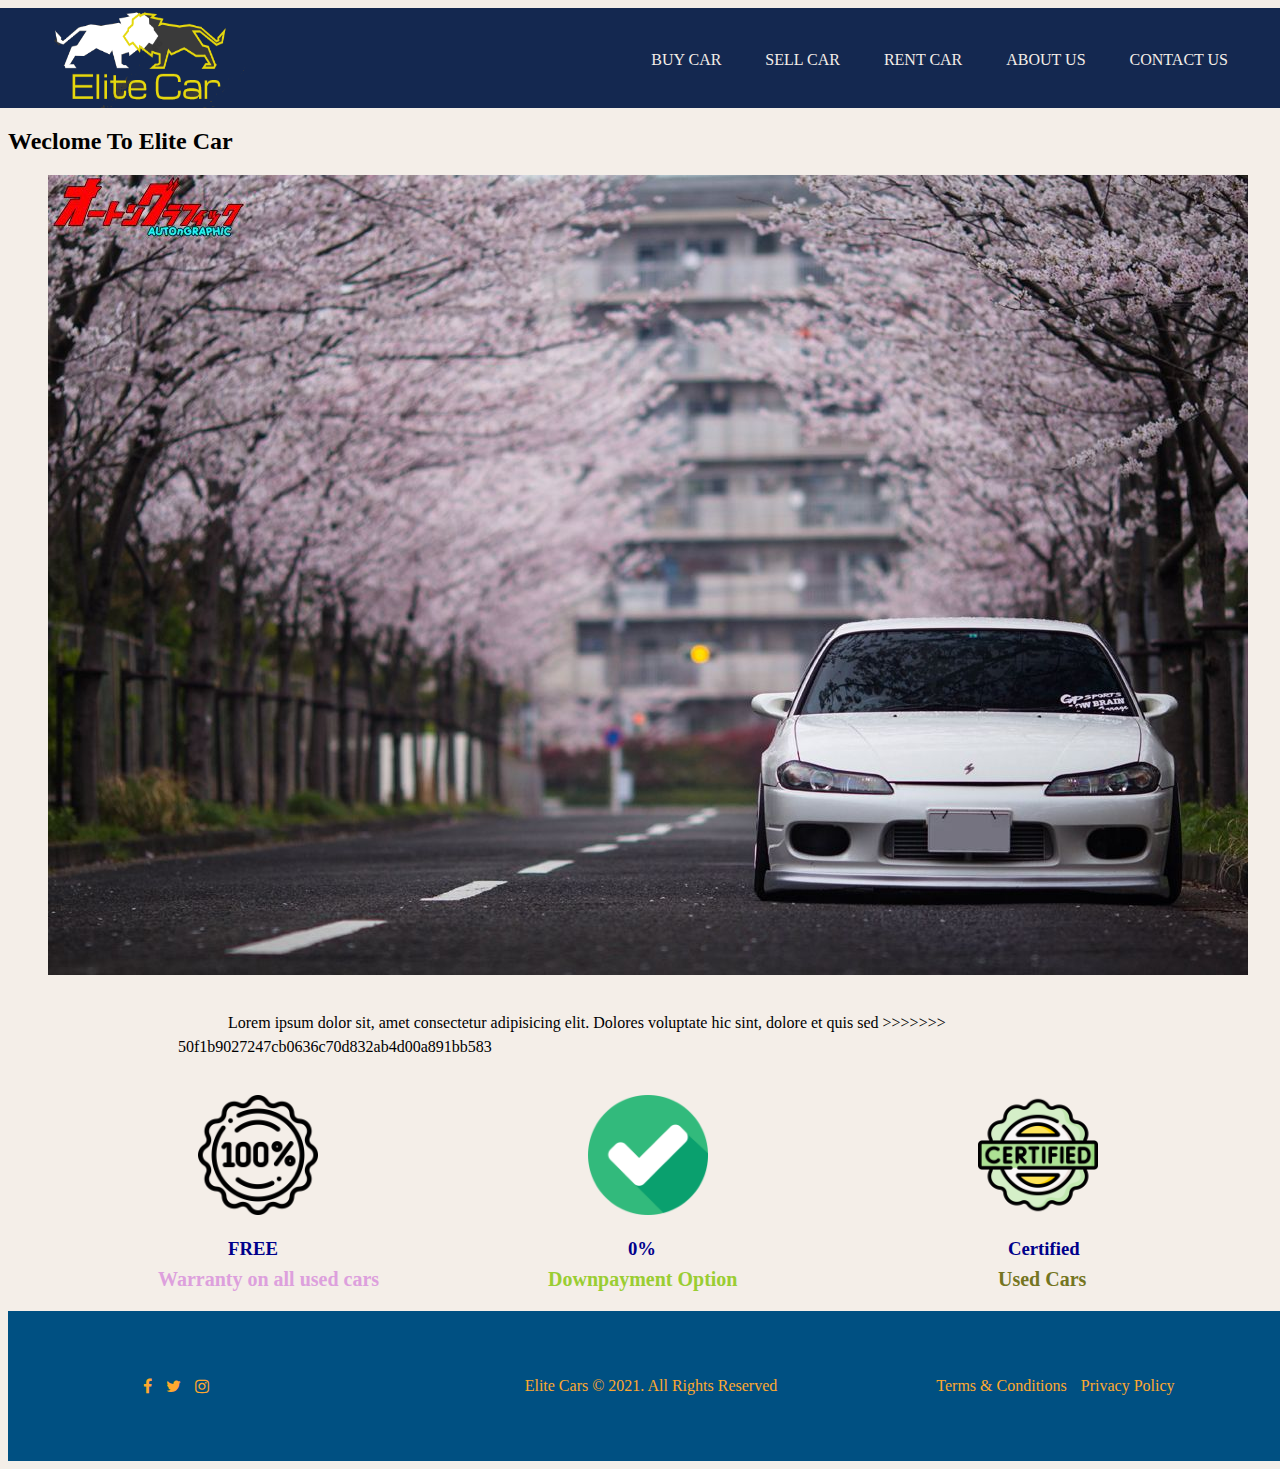
==== index.html @ 2bef0d1f "Delete rent car info page and update the function" ====
<!DOCTYPE html>
<html lang="en">
<head>
    <meta charset="UTF-8">
    <meta http-equiv="X-UA-Compatible" content="IE=edge">
    <meta name="viewport" content="width=device-width, initial-scale=1.0">
    
     <!-- add icon to title -->
    <link rel = "icon" href = "assets/img/logo2.PNG">
    <link rel="stylesheet" href="https://cdnjs.cloudflare.com/ajax/libs/font-awesome/4.7.0/css/font-awesome.min.css">
    <!-- <link rel="stylesheet" href="css/reset.css"> -->
    <link rel="stylesheet" href="assets/css/style.css">
    <title>Elite Car</title>
</head>

<body>

    <header>
    
        <div class="logo">
            <a href="index.html"> <img src="assets/img/logo2.PNG" alt=""></a>
    
        </div>
        <div class="nav-bar">
            <nav>
                <a href="buy-car.html">Buy Car</a>
                <a href="sell-car-information.html">Sell Car</a>
                <a href="rent-car.html">Rent Car</a>
                <!-- <a href="rent-car-information.html">Rent info Car</a> -->
                <a href="about-us.html">About Us</a>
                <a href="contact-us.html">contact Us</a>
            </nav>
    
    
        </div>
    </header>
    <main>
        <h2>Weclome To Elite Car</h2>
        <section class="slide-frame">
            
            <div class="slide-img">
                <div class="img-container">
                    <img  src="assets/img/car1.jpg"alt="">
                </div>
                <div class="img-container">
                    <img  src="assets/img/car3.jpg" alt="">
                </div>
                <div class="img-container">
                    <img  src="assets/img/car4.jpg" alt="">
                </div>
                <!-- <div class="img-container">
                    <img  src="img/4.jpg"  alt="">
                </div>
                <div class="img-container">
                    <img  src="img/5.jpg" alt="">
                </div> -->
            </div>

        </section>


        <section class="description">
            <p>
                Lorem ipsum dolor sit, amet consectetur adipisicing elit. Dolores voluptate hic sint, dolore et quis sed


>>>>>>> 50f1b9027247cb0636c70d832ab4d00a891bb583
            </p>
        </section>

        <section class="img-service">
            <div class="wrranty">

                <img src="assets/img/guarantee.png" alt="">
                <h3>FREE</h3>
                <p>Warranty on all used cars
                </p>
            </div>
    
            <div class="payment">
                <img src="assets/img/checked.png" alt="">
                <h3>0%</h3>
                <p>Downpayment Option
                </p>
            </div>
            <div class="certified">
    
                <img src="assets/img/certified.png" alt="">
                <h3>Certified</h3>
                <p>Used Cars
                </p>
            </div>
        </section>
    </main>


    <footer>
        <section class="social-icon">

           <!-- Add font awesome icons -->
           <a target="_blank" href="https://web.facebook.com/alkiswani" class="fa fa-facebook"></a>
           <a target="_blank" href="https://twitter.com/alkiswani_mtk" class="fa fa-twitter"></a>
           <a target="_blank" href="https://www.instagram.com/alkiswani_moe/" class="fa fa-instagram"></a>
        </section>

        <section class="copy">
            <p>
                Elite Cars &copy; 2021. All Rights Reserved
            </p>
        </section>


        <section class="terms">

            <a href="terms-condition.html">Terms & Conditions</a>
            <a href="privacy-policy.html">Privacy Policy</a>
        </section>
    </footer>
    
    <!-- <script src="js/app.js"></script> -->
</body>

</html>
---- assets/css/style.css ----
body {
    width: 100%;
    display: grid;
    grid-template-rows: 100px 1fr 150px;
    background: #f4eee8;
}
header {
    background: #142850;
    grid-row: 1 / 2;
    grid-column: 1 / 2;
    display: grid;
    grid-template-columns: 100px 1fr;
    align-items: center;
    width: 100%;
    margin: 0 auto;
    z-index: 11;
}
    header img {
      width: 300px;
      height: 100px;
}
    .logo {
      width: 100%;
      position: relative;
      left: -10px;
}
  
  header nav {
    margin-right: 40px;
    text-align: right;
}
  
  
  header nav a {
    text-transform: uppercase;
    text-decoration: none;
    color: #f4eee8;
    padding: 10px 20px;
    transition: all 550ms;
}
  
  header nav a:hover {
    background: #fff;
    color: #2f5d62;
    position: relative;
}
  
  header nav a:hover::after {
    content: '';
    width: 100%;
    height: 2px;
    left: 0;
    bottom: 0;
    position: absolute;
    background: #ffb037;
}
  
  
main{
    width: 100%;
}
.slide-frame {
    overflow: hidden;
    height: 800px;
    width: 1200px;
    /* margin-left: 360px; */
    /* margin: 20px; */
    margin: 10px auto;

}

/* slide animation */
@-webkit-keyframes slide_animation {
    0%{left: 0px;}
    10%{left: 0px;}
    20%{left: 1200px;}
    30%{left: 1200px;}
    40%{left: 2400px;}
    50%{left: 2400px;}
    60%{left: 1200px;}
    70%{left: 1200px;}
    80%{left: 0px;}
    90%{left: 0px;}
    100%{left: 0px;}
}

.slide-img {
    width: 3600px;
    height: 800px;
    margin: 0 0 0 -2400px;
    position: relative;
    -webkit-animation-name: slide_animation;
    -webkit-animation-duration: 20s;
    -webkit-animation-iteration-count: infinite;
    -webkit-animation-direction: alternate;
    -webkit-animation-play-state: running;
}

.ppHero {
  width: 100%;
}

.img-container {
    width: 1200px;
    height: 800px;
    position: relative;
    float: left;
}

.description {
    width: 100%;
    /* margin:20px 300px 20px 50px; */
}
.description p{
    text-indent: 50px;
    line-height: 1.5;
    padding: 20px 170px;
}
.img-service {
    display: grid;
    grid-template-columns: repeat(3, 1fr);
    gap: 30px;
    margin-left: 140px;
}

.img-service .wrranty img {
    width: 120px;
    padding-left: 50px;
}
.img-service .wrranty h3 {
    color: darkblue;
   padding-left: 80px;
}

.img-service .wrranty p {
    padding-left: 10px;
    margin-top: -10px;
    font-size: 20px;
    font-weight: bold;
    color: plum;
}

.img-service .payment img {
    width: 120px;
    padding-left: 50px;
}
.img-service .payment h3 {
    color: darkblue;
   padding-left: 90px;
}

.img-service .payment p {
    padding-left: 10px;
    margin-top: -10px;
    font-size: 20px;
    font-weight: bold;
    color: yellowgreen;
}

.img-service .certified img {
    width: 120px;
    padding-left: 50px;
}
.img-service .certified h3 {
    color: darkblue;
   padding-left: 80px;
}

.img-service .certified p {
    padding-left: 70px;
    margin-top: -10px;
    font-size: 20px;
    font-weight: bold;
    color: rgb(117, 117, 33);
}

footer {
    display: grid;
    grid-template-columns: repeat(3, 1fr);
    gap: 30px;
    /* margin-top: 90px; */
    padding-left: 120px;
  }
  
  footer {
    background-color: #005082;
    color: #fea82f;
    align-items: center;
    justify-content: center;
    text-transform: capitalize;
  }
  .social-icon {
    width: 100%;
    margin: 10px;
    /* padding: auto; */
  }
  .social-icon a {
    color: #fea82f;
    display: inline-block;
    text-decoration: none;
    padding: 5px;
    align-items: center;
  }
  .terms {
    width: 100%;
    margin: 10px;
  }
  .terms a {
    color: #fea82f;
    display: inline;
    text-decoration: none;
    padding: 5px;
  }
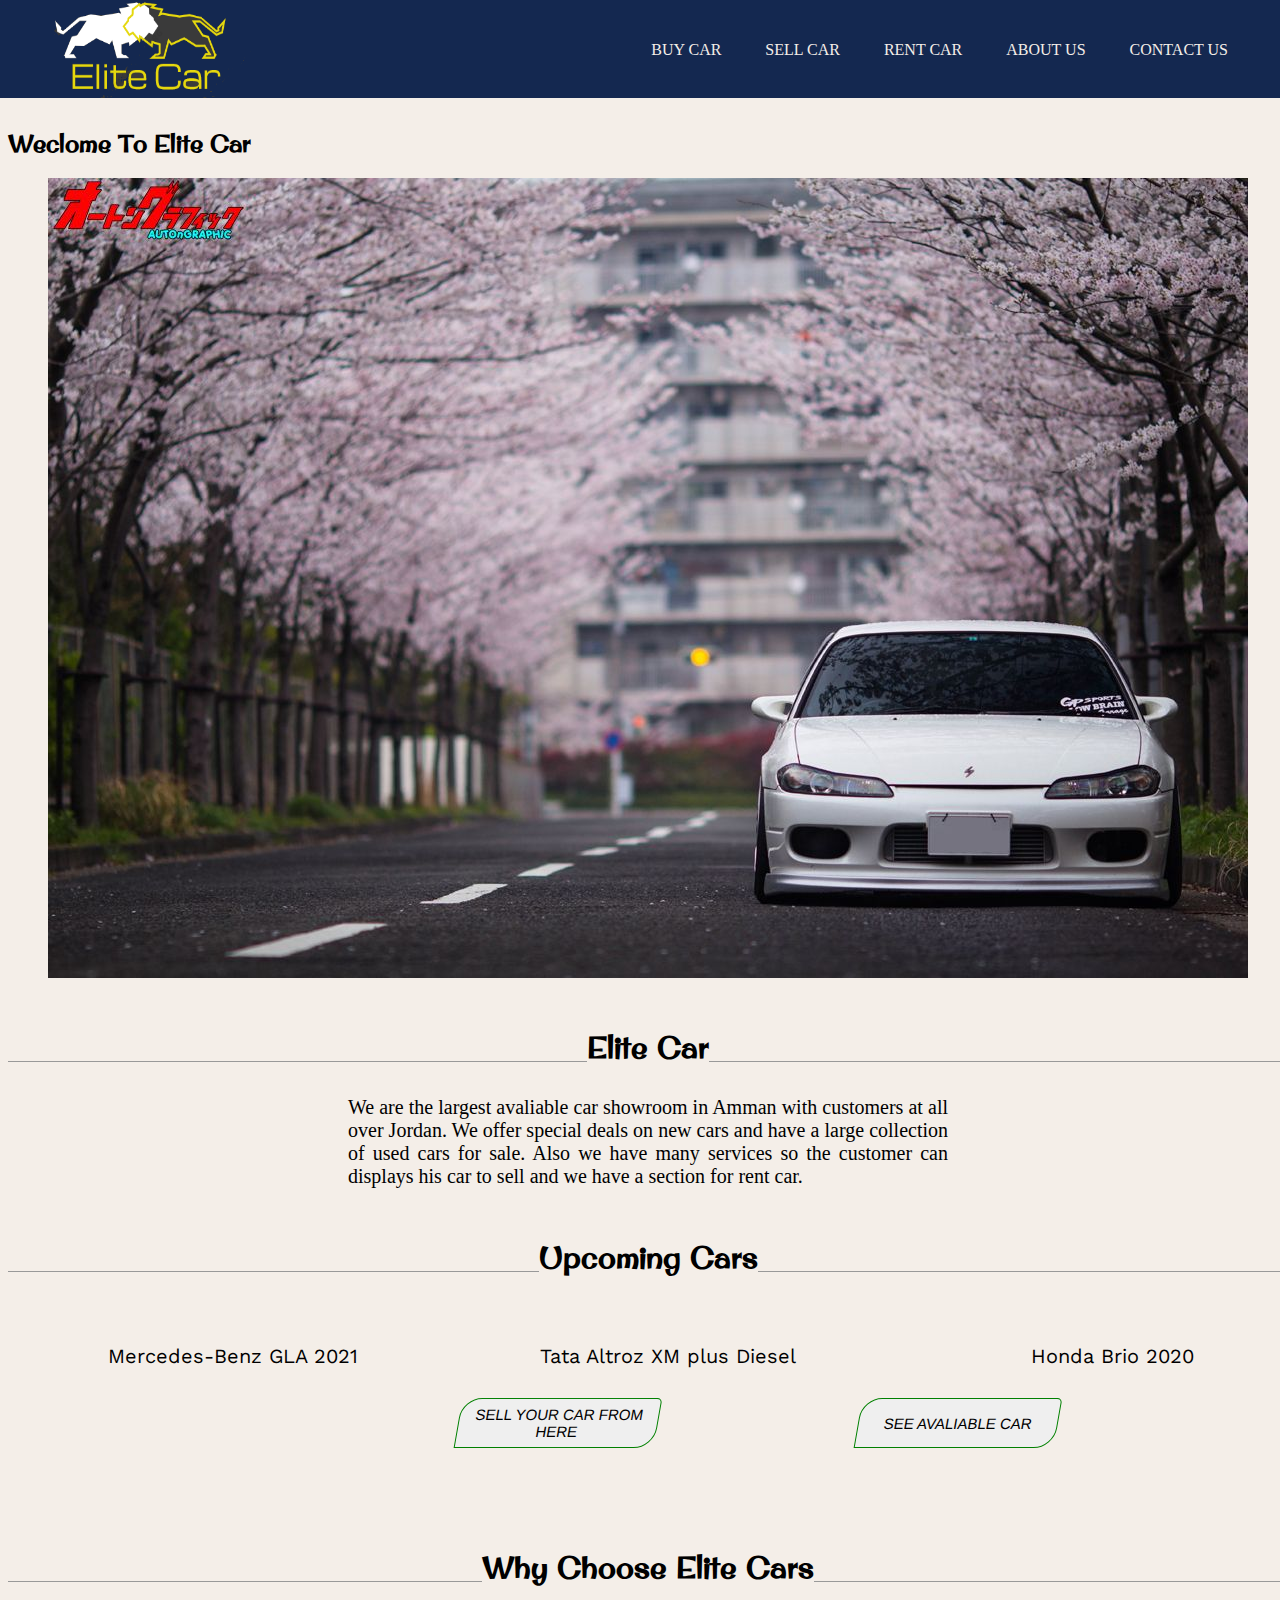
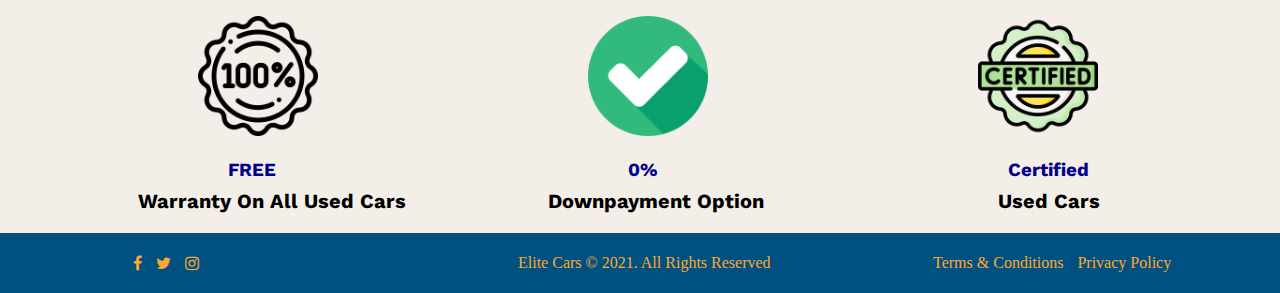
==== commit 7fc5f2a3: "style index page" ====
--- a/index.html
+++ b/index.html
@@ -35,7 +35,10 @@
         </div>
     </header>
     <main>
-        <h2>Weclome To Elite Car</h2>
+        <div class="slideshow-text">
+            <h2>Weclome To Elite Car</h2>
+        </div>
+        
         <section class="slide-frame">
             
             <div class="slide-img">
@@ -59,21 +62,82 @@
         </section>
 
 
-        <section class="description">
-            <p>
-                Lorem ipsum dolor sit, amet consectetur adipisicing elit. Dolores voluptate hic sint, dolore et quis sed
+        <div>
+            <div class="separator">
+                <div class="line"></div>
+                <h2> Elite Car </h2>
+                <div class="line"></div>
+            </div>
 
 
->>>>>>> 50f1b9027247cb0636c70d832ab4d00a891bb583
+
+            <p style="    width: 600px; margin: auto; text-align: justify ; margin-bottom: 30px; font-size: 20px ;"
+                class="centp">
+                We are the largest avaliable car showroom in Amman with customers at all over Jordan.
+                We offer special deals on new cars and have a large collection of used cars for sale.
+                Also we have many services so the customer can displays his car to sell and we have a section for rent
+                car.
+
+
+
             </p>
-        </section>
+        </div>
+
+        <div>
+            <div class="separator">
+                <div class="line"></div>
+                <h2> Upcoming Cars </h2>
+                <div class="line"></div>
+            </div>
+
+            <section class="upcoming">
+
+                <section>
+                    <img src="https://stimg.cardekho.com/images/carexteriorimages/630x420/Mercedes-Benz/GLA-2020/7269/1576154642891/front-left-side-47.jpg?tr=w-456"
+                    alt="" width="300px">
+                <p>Mercedes-Benz GLA 2021</p>
+                </section>
+                <section>
+                    <img src="https://stimg.cardekho.com/images/carexteriorimages/630x420/Tata/Altroz/7247/1578642800962/front-left-side-47.jpg?imwidth=420&impolicy=resize"
+                    alt="" width="300px">
+                <p>Tata Altroz XM plus Diesel</p>
+                </section>
+
+                <section>
+                    <img src="https://stimg.cardekho.com/images/carexteriorimages/630x420/Honda/Honda-Brio-2019/6374/1551070867394/front-left-side-47.jpg?tr=w-456"
+                    alt="" width="300px">
+                <p id='car3'>Honda Brio 2020</p>
+
+                </section>
+                
+
+
+            </section>
+
+            <section class="buttons">
+
+                <button type="button" onclick="window.location.href='sell-car-information.html'" class="buttonOne">Sell Your Car From Here</button>
+                <button type="button" onclick="window.location.href='buy-car.html'" class="buttonTwo">See Avaliable Car</button>
+
+            </section>
+
+
+
+
+        </div>
+
+        <div class="separator">
+            <div class="line"></div>
+            <h2>Why Choose Elite Cars</h2>
+            <div class="line"></div>
+        </div>
 
         <section class="img-service">
             <div class="wrranty">
 
                 <img src="assets/img/guarantee.png" alt="">
                 <h3>FREE</h3>
-                <p>Warranty on all used cars
+                <p>Warranty On All Used Cars
                 </p>
             </div>
     
--- a/assets/css/style.css
+++ b/assets/css/style.css
@@ -1,7 +1,9 @@
+@import url('https://fonts.googleapis.com/css2?family=Work+Sans&display=swap');
+@import url('https://fonts.googleapis.com/css2?family=Original+Surfer&family=Work+Sans&display=swap');
 body {
     width: 100%;
     display: grid;
-    grid-template-rows: 100px 1fr 150px;
+    grid-template-rows: 100px minmax(calc(100vh - 190px), 1fr) 50px;
     background: #f4eee8;
 }
 header {
@@ -14,6 +16,8 @@
     width: 100%;
     margin: 0 auto;
     z-index: 11;
+    position: relative;
+    top: -10px;
 }
     header img {
       width: 300px;
@@ -58,6 +62,12 @@
   
 main{
     width: 100%;
+}
+main h2{
+  font-family: 'Original Surfer', cursive;
+  
+  
+
 }
 .slide-frame {
     overflow: hidden;
@@ -130,6 +140,7 @@
 .img-service .wrranty h3 {
     color: darkblue;
    padding-left: 80px;
+   font-family: 'Work Sans', sans-serif;
 }
 
 .img-service .wrranty p {
@@ -137,7 +148,10 @@
     margin-top: -10px;
     font-size: 20px;
     font-weight: bold;
-    color: plum;
+    color: black;
+    font-family: 'Work Sans', sans-serif;
+    position: relative;
+    left: -20px;
 }
 
 .img-service .payment img {
@@ -147,6 +161,7 @@
 .img-service .payment h3 {
     color: darkblue;
    padding-left: 90px;
+   font-family: 'Work Sans', sans-serif;
 }
 
 .img-service .payment p {
@@ -154,7 +169,8 @@
     margin-top: -10px;
     font-size: 20px;
     font-weight: bold;
-    color: yellowgreen;
+    color: black;
+    font-family: 'Work Sans', sans-serif;
 }
 
 .img-service .certified img {
@@ -162,8 +178,9 @@
     padding-left: 50px;
 }
 .img-service .certified h3 {
-    color: darkblue;
+    color:darkblue;
    padding-left: 80px;
+   font-family: 'Work Sans', sans-serif;
 }
 
 .img-service .certified p {
@@ -171,14 +188,16 @@
     margin-top: -10px;
     font-size: 20px;
     font-weight: bold;
-    color: rgb(117, 117, 33);
+    color: black;
+    font-family: 'Work Sans', sans-serif;
 }
 
 footer {
     display: grid;
     grid-template-columns: repeat(3, 1fr);
     gap: 30px;
-    /* margin-top: 90px; */
+    margin-bottom: -10px;
+    margin-left: -10px;
     padding-left: 120px;
   }
   
@@ -210,4 +229,140 @@
     display: inline;
     text-decoration: none;
     padding: 5px;
-  }+  }
+  .separator {
+    display: flex;
+    align-items: center;
+    margin-top: 50px;
+}
+
+.separator .line {
+    height: 1px;
+    flex: 1;
+    background-color: #999;
+    width: 20px;
+}
+
+.separator h2 {
+    font-size: 30px;
+    margin-left: 10px;
+    margin-right: 10px;
+    font-weight: 600;
+    margin: auto;
+    margin-bottom: 30px;
+}
+
+.upcoming{
+    position: relative;
+    left: 80px;
+    margin-bottom: 10px;
+}
+
+.upcoming img{
+  -webkit-box-shadow: inset 0 0 4px rgba(0,0,0,1), inset 0 2px 1px rgba(255,255,255,.5), inset 0 -9px 2px rgba(0,0,0,.6), inset 0 -12px 2px rgba(255,255,255,.3);
+	-moz-box-shadow: inset 0 0 4px rgba(0,0,0,1), inset 0 2px 1px rgba(255,255,255,.5), inset 0 -9px 2px rgba(0,0,0,.6), inset 0 -12px 2px rgba(255,255,255,.3);
+	box-shadow: inset 0 0 4px rgba(0,0,0,1), inset 0 2px 1px rgba(255,255,255,.5), inset 0 -9px 2px rgba(0,0,0,.6), inset 0 -12px 2px rgba(255,255,255,.3);
+
+	-webkit-border-radius: 20px;
+	-moz-border-radius: 20px;
+	border-radius: 20px;
+}
+.upcoming p{
+position: relative;
+left: 20px;
+font-size: 20px;
+font-family: 'Work Sans', sans-serif;
+}
+
+#car3{
+    position: relative;
+    margin-left: 60px;
+
+
+}
+
+.upcoming {
+
+    display: grid;
+    grid-template-columns: repeat(3, 1fr);
+    gap: 15px;
+    
+
+}
+
+.buttonOne{
+    position: relative;
+    left: 450px;
+    border: 1px solid green;
+	transform: skewX(-10deg);
+	height: 50px;
+	width: 200px;
+	border-radius: 20px 5px 20px 0px;
+	position: relative;
+	display: flex;
+	align-items: center;
+	justify-content: center;
+	transition: all .3s ease;
+	font: 15px sans-serif;
+	font-weight: 300;
+	text-shadow: 0 0 20px #fff;
+	text-transform: uppercase;
+	
+}
+.buttonTwo{
+  position: relative;
+  left: 850px;
+  bottom: 50px;
+  border: 1px solid green;
+	transform: skewX(-10deg);
+	height: 50px;
+	width: 200px;
+	border-radius: 20px 5px 20px 0px;
+	position: relative;
+	display: flex;
+	align-items: center;
+	justify-content: center;
+	transition: all .3s ease;
+	font: 15px sans-serif;
+	font-weight: 300;
+	text-shadow: 0 0 20px #fff;
+	text-transform: uppercase; 
+	
+    
+ }
+
+ .buttonOne:hover{
+    background-color: #4CAF50; 
+    color: white;
+ }
+
+
+ .buttonTwo:hover{
+    background-color: #4CAF50; 
+    color: white;
+ }
+
+
+ html {
+    overflow-x: hidden;
+}
+
+/* .slideshow-text{
+  max-width: 50%;
+  position: absolute;
+  top: 50%;
+  transform: translateY(-50%);
+  background-color: rgb(0 0 0 / 85%);
+  color: #fff;
+  padding: 2rem 3rem;
+} */
+
+/* .slideshow-text h2 {
+  font-size: 4rem;
+  text-transform: uppercase;
+  letter-spacing: 3px;
+  margin-bottom: 2.5rem;
+  font-weight: 800;
+  font-family: 'Texturina', serif;
+  margin-top: 10px;
+} */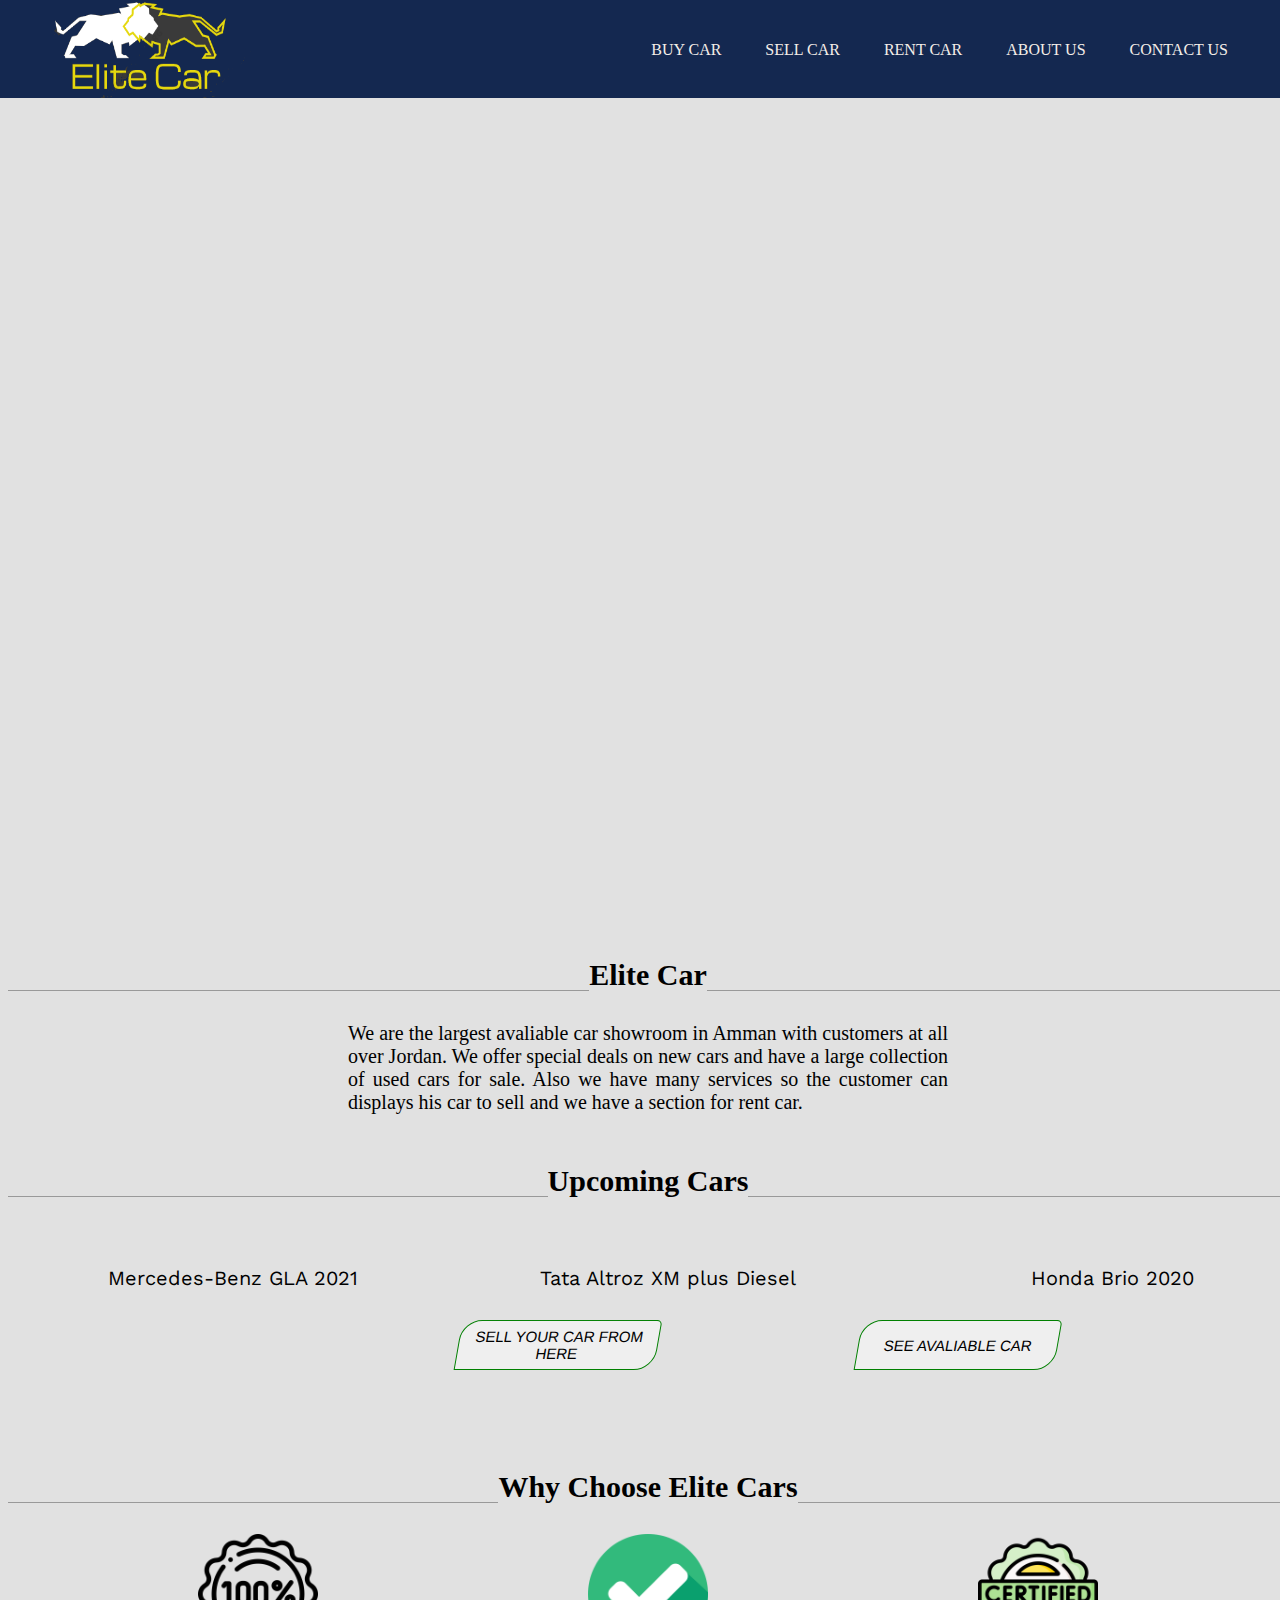
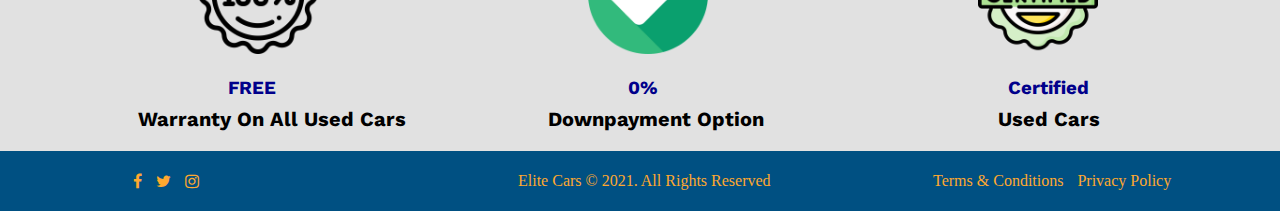
==== commit 9ddf6856: "restyle all css page" ====
--- a/index.html
+++ b/index.html
@@ -35,31 +35,36 @@
         </div>
     </header>
     <main>
-        <div class="slideshow-text">
-            <h2>Weclome To Elite Car</h2>
-        </div>
-        
-        <section class="slide-frame">
-            
-            <div class="slide-img">
-                <div class="img-container">
-                    <img  src="assets/img/car1.jpg"alt="">
+
+        <div class="slideshow">
+            <div class="slideshowItem">
+                <img src="./assets/img/9774e2c2a7b1bfcbd93f2d942d2b371c.jpg" alt="">
+                <div class="slideshow-item-text">
+                    <h3>Elite Car</h3>
+                    <p> <span class="spanhed">Welcome to one of the largest car dealershop in Jordan</span></p>
                 </div>
-                <div class="img-container">
-                    <img  src="assets/img/car3.jpg" alt="">
-                </div>
-                <div class="img-container">
-                    <img  src="assets/img/car4.jpg" alt="">
-                </div>
-                <!-- <div class="img-container">
-                    <img  src="img/4.jpg"  alt="">
-                </div>
-                <div class="img-container">
-                    <img  src="img/5.jpg" alt="">
-                </div> -->
             </div>
 
-        </section>
+
+            <div class="slideshowItem">
+                <img src="./assets/img/40050.jpg" alt="">
+                <div class="slideshow-item-text">
+                    <h3>Elite Car</h3>
+                    <p> <span class="spanhed">Welcome to one of the largest car dealershop in Jordan</span></p>
+                </div>
+            </div>
+
+
+            <div class="slideshowItem">
+                <img src="./assets/img/wallpaper.wiki-Free-Desktop-Cars-Full-HD-Backgrounds-PIC-WPD006415.jpg" alt="">
+                <div class="slideshow-item-text">
+                    <h3>Elite Car</h3>
+                    <p><span class="spanhed">Welcome to one of the largest car dealershop in Jordan</span></p>
+                </div>
+            </div>
+
+
+        </div>
 
 
         <div>
--- a/assets/css/style.css
+++ b/assets/css/style.css
@@ -4,7 +4,7 @@
     width: 100%;
     display: grid;
     grid-template-rows: 100px minmax(calc(100vh - 190px), 1fr) 50px;
-    background: #f4eee8;
+    background-color:#e1e1e1;
 }
 header {
     background: #142850;
@@ -63,24 +63,21 @@
 main{
     width: 100%;
 }
-main h2{
+/* main h2{
   font-family: 'Original Surfer', cursive;
-  
-  
 
 }
 .slide-frame {
     overflow: hidden;
     height: 800px;
     width: 1200px;
-    /* margin-left: 360px; */
-    /* margin: 20px; */
     margin: 10px auto;
 
-}
+} */
 
 /* slide animation */
-@-webkit-keyframes slide_animation {
+
+/* @-webkit-keyframes slide_animation {
     0%{left: 0px;}
     10%{left: 0px;}
     20%{left: 1200px;}
@@ -104,17 +101,105 @@
     -webkit-animation-iteration-count: infinite;
     -webkit-animation-direction: alternate;
     -webkit-animation-play-state: running;
-}
+}*/
 
 .ppHero {
   width: 100%;
-}
-
-.img-container {
+  margin: -10px;
+}
+
+/* .img-container {
     width: 1200px;
     height: 800px;
     position: relative;
     float: left;
+}  */
+
+.slideshow {
+  width: 100%;
+  height: 90vh;
+  position: relative;
+  overflow: hidden;
+  margin-left: -8px;
+  margin-top: -10px;
+  margin-right: -12px;
+}
+
+.slideshowItem {
+  width: inherit;
+  height: inherit;
+  position: absolute;
+  opacity: 0;
+  animation: cycleImages 30s infinite;
+}
+
+.slideshowItem img {
+  width: 100%;
+  height: 100%;
+  object-fit: cover;
+  animation: zoom 30s infinite;
+}
+
+.slideshowItem:nth-child(1),
+.slideshowItem:nth-child(1) img {
+  animation-delay: 0s;
+}
+
+.slideshowItem:nth-child(2),
+.slideshowItem:nth-child(2) img {
+  animation-delay: 5s;
+}
+
+.slideshowItem:nth-child(3),
+.slideshowItem:nth-child(3) img {
+  animation-delay: 10s;
+}
+
+.slideshowItem:nth-child(4),
+.slideshowItem:nth-child(4) img {
+  animation-delay: 15s;
+}
+
+.slideshow-item-text {
+  max-width: 50%;
+  position: absolute;
+  top: 50%;
+  transform: translateY(-50%);
+  background-color: rgb(0 0 0 / 85%);
+  color: #fff;
+  padding: 2rem 3rem;
+}
+
+.slideshow-item-text h3 {
+  font-size: 4rem;
+  text-transform: uppercase;
+  letter-spacing: 5px;
+  margin-bottom: 2.5rem;
+  font-weight: 800;
+  margin-top: 10px;
+  font-family:'Lucida Sans', 'Lucida Sans Regular', 'Lucida Grande', 'Lucida Sans Unicode', Geneva, Verdana, sans-serif;
+}
+
+.slideshow-item-text p {
+  font-family: 'Lucida Sans', 'Lucida Sans Regular', 'Lucida Grande', 'Lucida Sans Unicode', Geneva, Verdana, sans-serif;
+  font-size: 1rem;
+  font-weight: 400;
+  line-height: 30px;
+}
+
+@keyframes cycleImages {
+  25% {
+      opacity: 1;
+  }
+  40% {
+      opacity: .8;
+  }
+}
+
+@keyframes zoom {
+  100% {
+      transform: scale(1.2);
+  }
 }
 
 .description {
@@ -122,9 +207,14 @@
     /* margin:20px 300px 20px 50px; */
 }
 .description p{
-    text-indent: 50px;
-    line-height: 1.5;
+    line-height: 1.6;
     padding: 20px 170px;
+}
+.description h3{
+position: relative;
+left: 170px;
+bottom: -20px;
+
 }
 .img-service {
     display: grid;
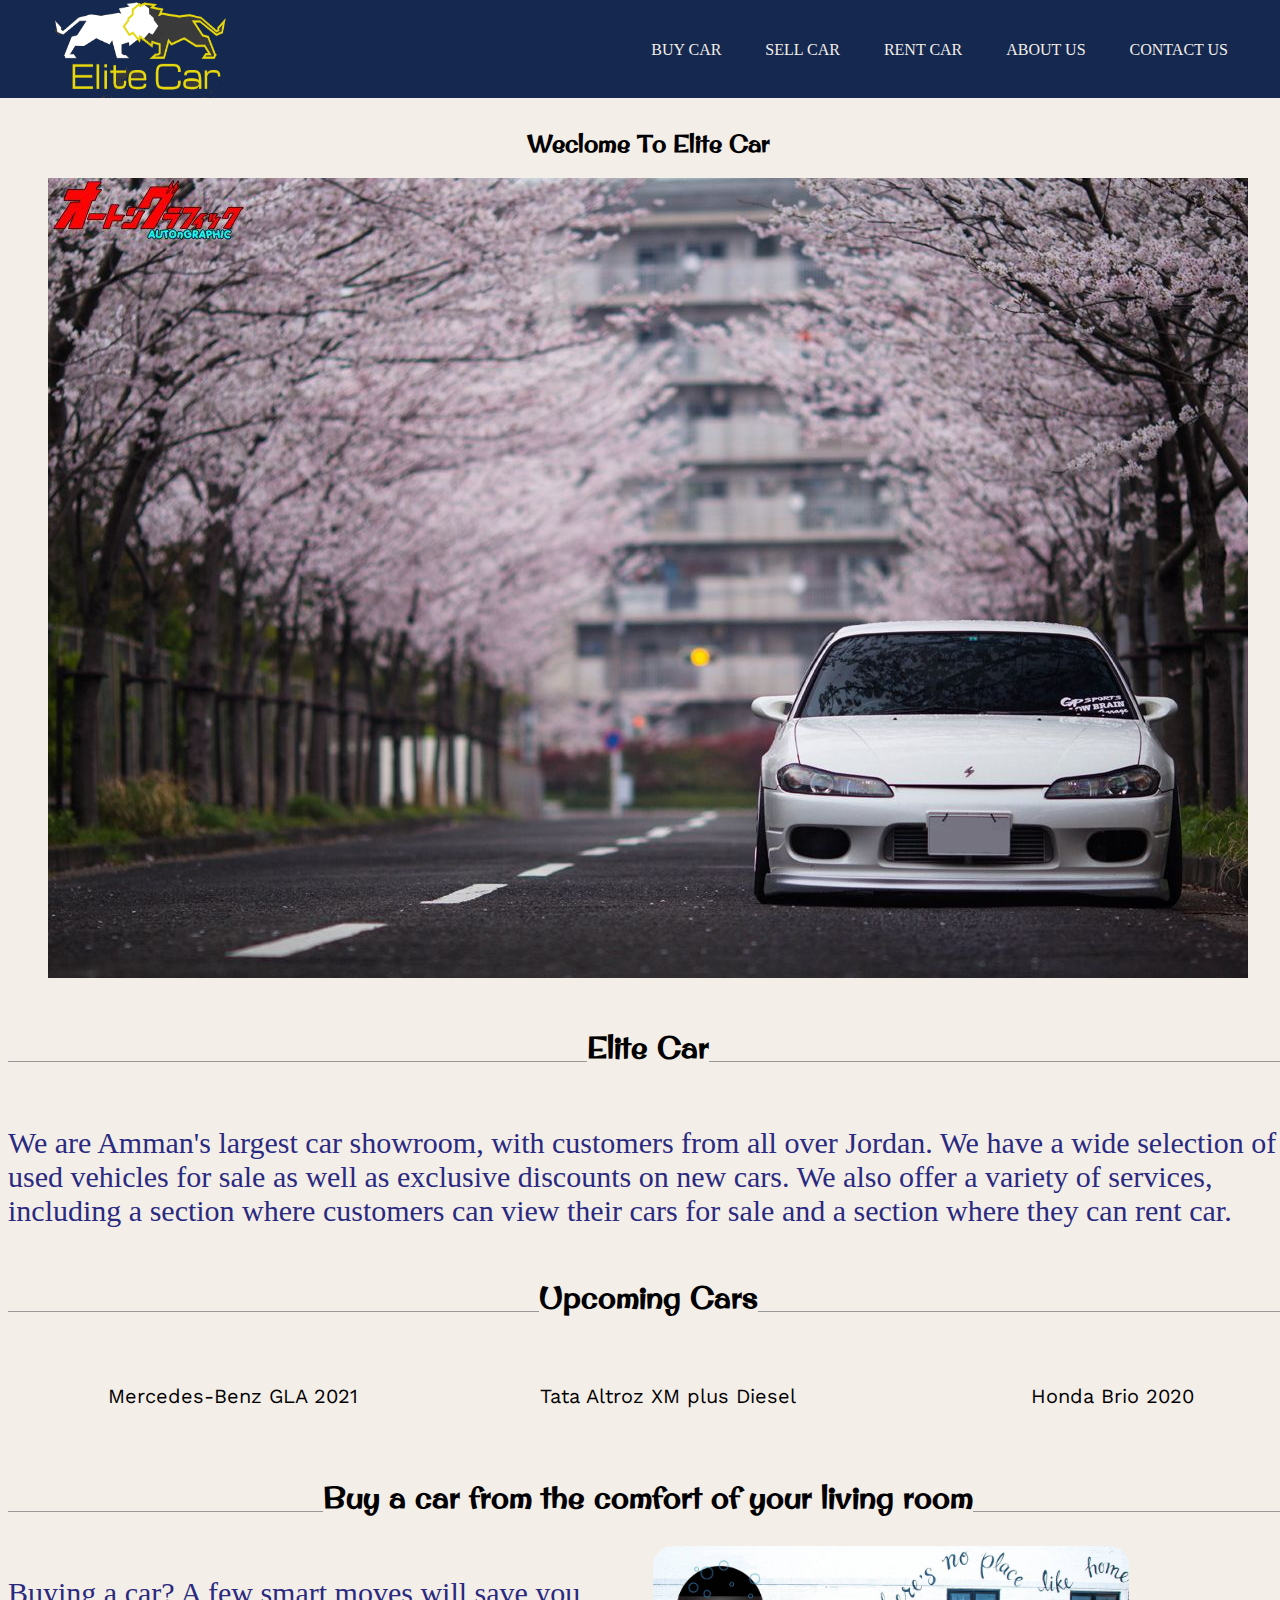
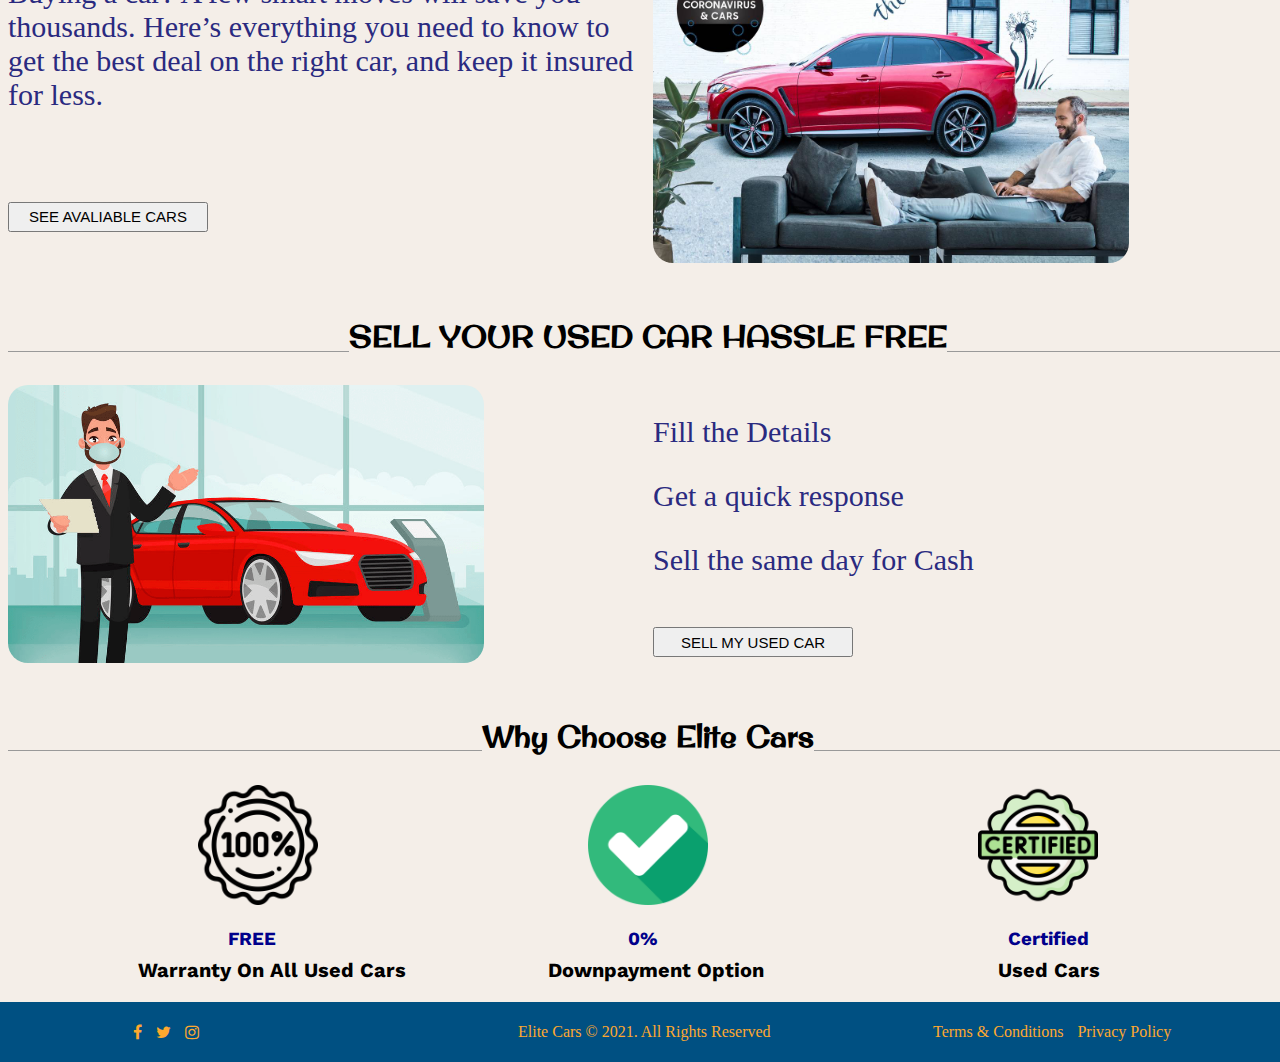
==== commit 00908a76: "finished most of the editing and css" ====
--- a/index.html
+++ b/index.html
@@ -1,12 +1,13 @@
 <!DOCTYPE html>
 <html lang="en">
+
 <head>
     <meta charset="UTF-8">
     <meta http-equiv="X-UA-Compatible" content="IE=edge">
     <meta name="viewport" content="width=device-width, initial-scale=1.0">
-    
-     <!-- add icon to title -->
-    <link rel = "icon" href = "assets/img/logo2.PNG">
+
+    <!-- add icon to title -->
+    <link rel="icon" href="assets/img/logo2.PNG">
     <link rel="stylesheet" href="https://cdnjs.cloudflare.com/ajax/libs/font-awesome/4.7.0/css/font-awesome.min.css">
     <!-- <link rel="stylesheet" href="css/reset.css"> -->
     <link rel="stylesheet" href="assets/css/style.css">
@@ -16,10 +17,10 @@
 <body>
 
     <header>
-    
+
         <div class="logo">
             <a href="index.html"> <img src="assets/img/logo2.PNG" alt=""></a>
-    
+
         </div>
         <div class="nav-bar">
             <nav>
@@ -30,41 +31,36 @@
                 <a href="about-us.html">About Us</a>
                 <a href="contact-us.html">contact Us</a>
             </nav>
-    
-    
+
+
         </div>
     </header>
     <main>
-
-        <div class="slideshow">
-            <div class="slideshowItem">
-                <img src="./assets/img/9774e2c2a7b1bfcbd93f2d942d2b371c.jpg" alt="">
-                <div class="slideshow-item-text">
-                    <h3>Elite Car</h3>
-                    <p> <span class="spanhed">Welcome to one of the largest car dealershop in Jordan</span></p>
-                </div>
-            </div>
-
-
-            <div class="slideshowItem">
-                <img src="./assets/img/40050.jpg" alt="">
-                <div class="slideshow-item-text">
-                    <h3>Elite Car</h3>
-                    <p> <span class="spanhed">Welcome to one of the largest car dealershop in Jordan</span></p>
-                </div>
-            </div>
-
-
-            <div class="slideshowItem">
-                <img src="./assets/img/wallpaper.wiki-Free-Desktop-Cars-Full-HD-Backgrounds-PIC-WPD006415.jpg" alt="">
-                <div class="slideshow-item-text">
-                    <h3>Elite Car</h3>
-                    <p><span class="spanhed">Welcome to one of the largest car dealershop in Jordan</span></p>
-                </div>
-            </div>
-
-
-        </div>
+        <div class="slideshow-text">
+            <h2>Weclome To Elite Car</h2>
+        </div>
+
+        <section class="slide-frame">
+
+            <div class="slide-img">
+                <div class="img-container">
+                    <img src="assets/img/car1.jpg" alt="">
+                </div>
+                <div class="img-container">
+                    <img src="assets/img/car3.jpg" alt="">
+                </div>
+                <div class="img-container">
+                    <img src="assets/img/car4.jpg" alt="">
+                </div>
+                <!-- <div class="img-container">
+                    <img  src="img/4.jpg"  alt="">
+                </div>
+                <div class="img-container">
+                    <img  src="img/5.jpg" alt="">
+                </div> -->
+            </div>
+
+        </section>
 
 
         <div>
@@ -76,12 +72,11 @@
 
 
 
-            <p style="    width: 600px; margin: auto; text-align: justify ; margin-bottom: 30px; font-size: 20px ;"
-                class="centp">
-                We are the largest avaliable car showroom in Amman with customers at all over Jordan.
-                We offer special deals on new cars and have a large collection of used cars for sale.
-                Also we have many services so the customer can displays his car to sell and we have a section for rent
-                car.
+            <p class="centp">
+                We are Amman's largest car showroom, with customers from all over Jordan.
+                We have a wide selection of used vehicles for sale as well as exclusive discounts on new cars.
+                We also offer a variety of services, including a section where customers can view their cars for sale
+                and a section where they can rent car.
 
 
 
@@ -99,33 +94,103 @@
 
                 <section>
                     <img src="https://stimg.cardekho.com/images/carexteriorimages/630x420/Mercedes-Benz/GLA-2020/7269/1576154642891/front-left-side-47.jpg?tr=w-456"
-                    alt="" width="300px">
-                <p>Mercedes-Benz GLA 2021</p>
+                        alt="" width="300px">
+                    <p>Mercedes-Benz GLA 2021</p>
                 </section>
                 <section>
                     <img src="https://stimg.cardekho.com/images/carexteriorimages/630x420/Tata/Altroz/7247/1578642800962/front-left-side-47.jpg?imwidth=420&impolicy=resize"
-                    alt="" width="300px">
-                <p>Tata Altroz XM plus Diesel</p>
+                        alt="" width="300px">
+                    <p>Tata Altroz XM plus Diesel</p>
                 </section>
 
                 <section>
                     <img src="https://stimg.cardekho.com/images/carexteriorimages/630x420/Honda/Honda-Brio-2019/6374/1551070867394/front-left-side-47.jpg?tr=w-456"
-                    alt="" width="300px">
-                <p id='car3'>Honda Brio 2020</p>
-
-                </section>
-                
+                        alt="" width="300px">
+                    <p id='car3'>Honda Brio 2020</p>
+
+                </section>
+
 
 
             </section>
 
-            <section class="buttons">
-
-                <button type="button" onclick="window.location.href='sell-car-information.html'" class="buttonOne">Sell Your Car From Here</button>
-                <button type="button" onclick="window.location.href='buy-car.html'" class="buttonTwo">See Avaliable Car</button>
+
+        </div>
+
+        <div>
+            <div class="separator">
+                <div class="line"></div>
+                <h2>Buy a car from the comfort of your living room</h2>
+                <div class="line"></div>
+            </div>
+
+            <section class="sellCarPromo">
+
+                <section>
+                    <p>Buying a car? A few smart moves will save you thousands. Here’s everything you need to know to
+                        get the best deal on the right car, and keep it insured for less.</p>
+
+
+                    <section>
+                        <p></p>
+                    </section>
+
+                    <section>
+                        <button type="button" onclick="window.location.href='buy-car.html'" class="button">See Avaliable
+                            Cars</button>
+                    </section>
+                </section>
+
+                <section>
+                    <section>
+                        <img src="assets/img/buy-from-couch-coronavirus.jpg" alt="">
+
+                    </section>
+
+
+                </section>
+
+
+
+
 
             </section>
 
+
+
+        </div>
+
+        <div>
+            <div class="separator">
+                <div class="line"></div>
+                <h2>SELL YOUR USED CAR HASSLE FREE</h2>
+                <div class="line"></div>
+            </div>
+
+            <section class="sellCarPromo">
+
+                <section>
+                    <img src="assets/img/sell-car-elite.png" alt="">
+                </section>
+
+                <section>
+                    <section>
+                        <p>Fill the Details</p>
+                        <p>Get a quick response</p>
+                        <p>Sell the same day for Cash</p>
+                    </section>
+
+                    <section>
+                        <button type="button" onclick="window.location.href='sell-car-information.html'"
+                            class="button">Sell My Used Car</button>
+                    </section>
+                </section>
+
+
+
+
+
+            </section>
 
 
 
@@ -145,7 +210,7 @@
                 <p>Warranty On All Used Cars
                 </p>
             </div>
-    
+
             <div class="payment">
                 <img src="assets/img/checked.png" alt="">
                 <h3>0%</h3>
@@ -153,7 +218,7 @@
                 </p>
             </div>
             <div class="certified">
-    
+
                 <img src="assets/img/certified.png" alt="">
                 <h3>Certified</h3>
                 <p>Used Cars
@@ -166,10 +231,10 @@
     <footer>
         <section class="social-icon">
 
-           <!-- Add font awesome icons -->
-           <a target="_blank" href="https://web.facebook.com/alkiswani" class="fa fa-facebook"></a>
-           <a target="_blank" href="https://twitter.com/alkiswani_mtk" class="fa fa-twitter"></a>
-           <a target="_blank" href="https://www.instagram.com/alkiswani_moe/" class="fa fa-instagram"></a>
+            <!-- Add font awesome icons -->
+            <a target="_blank" href="https://web.facebook.com/alkiswani" class="fa fa-facebook"></a>
+            <a target="_blank" href="https://twitter.com/alkiswani_mtk" class="fa fa-twitter"></a>
+            <a target="_blank" href="https://www.instagram.com/alkiswani_moe/" class="fa fa-instagram"></a>
         </section>
 
         <section class="copy">
@@ -185,7 +250,7 @@
             <a href="privacy-policy.html">Privacy Policy</a>
         </section>
     </footer>
-    
+
     <!-- <script src="js/app.js"></script> -->
 </body>
 
--- a/assets/css/style.css
+++ b/assets/css/style.css
@@ -4,7 +4,7 @@
     width: 100%;
     display: grid;
     grid-template-rows: 100px minmax(calc(100vh - 190px), 1fr) 50px;
-    background-color:#e1e1e1;
+    background: #f4eee8;
 }
 header {
     background: #142850;
@@ -63,21 +63,25 @@
 main{
     width: 100%;
 }
-/* main h2{
+main h2{
   font-family: 'Original Surfer', cursive;
+  text-align: center;
+  
+  
 
 }
 .slide-frame {
     overflow: hidden;
     height: 800px;
     width: 1200px;
+    /* margin-left: 360px; */
+    /* margin: 20px; */
     margin: 10px auto;
 
-} */
+}
 
 /* slide animation */
-
-/* @-webkit-keyframes slide_animation {
+@-webkit-keyframes slide_animation {
     0%{left: 0px;}
     10%{left: 0px;}
     20%{left: 1200px;}
@@ -101,105 +105,17 @@
     -webkit-animation-iteration-count: infinite;
     -webkit-animation-direction: alternate;
     -webkit-animation-play-state: running;
-}*/
+}
 
 .ppHero {
   width: 100%;
-  margin: -10px;
-}
-
-/* .img-container {
+}
+
+.img-container {
     width: 1200px;
     height: 800px;
     position: relative;
     float: left;
-}  */
-
-.slideshow {
-  width: 100%;
-  height: 90vh;
-  position: relative;
-  overflow: hidden;
-  margin-left: -8px;
-  margin-top: -10px;
-  margin-right: -12px;
-}
-
-.slideshowItem {
-  width: inherit;
-  height: inherit;
-  position: absolute;
-  opacity: 0;
-  animation: cycleImages 30s infinite;
-}
-
-.slideshowItem img {
-  width: 100%;
-  height: 100%;
-  object-fit: cover;
-  animation: zoom 30s infinite;
-}
-
-.slideshowItem:nth-child(1),
-.slideshowItem:nth-child(1) img {
-  animation-delay: 0s;
-}
-
-.slideshowItem:nth-child(2),
-.slideshowItem:nth-child(2) img {
-  animation-delay: 5s;
-}
-
-.slideshowItem:nth-child(3),
-.slideshowItem:nth-child(3) img {
-  animation-delay: 10s;
-}
-
-.slideshowItem:nth-child(4),
-.slideshowItem:nth-child(4) img {
-  animation-delay: 15s;
-}
-
-.slideshow-item-text {
-  max-width: 50%;
-  position: absolute;
-  top: 50%;
-  transform: translateY(-50%);
-  background-color: rgb(0 0 0 / 85%);
-  color: #fff;
-  padding: 2rem 3rem;
-}
-
-.slideshow-item-text h3 {
-  font-size: 4rem;
-  text-transform: uppercase;
-  letter-spacing: 5px;
-  margin-bottom: 2.5rem;
-  font-weight: 800;
-  margin-top: 10px;
-  font-family:'Lucida Sans', 'Lucida Sans Regular', 'Lucida Grande', 'Lucida Sans Unicode', Geneva, Verdana, sans-serif;
-}
-
-.slideshow-item-text p {
-  font-family: 'Lucida Sans', 'Lucida Sans Regular', 'Lucida Grande', 'Lucida Sans Unicode', Geneva, Verdana, sans-serif;
-  font-size: 1rem;
-  font-weight: 400;
-  line-height: 30px;
-}
-
-@keyframes cycleImages {
-  25% {
-      opacity: 1;
-  }
-  40% {
-      opacity: .8;
-  }
-}
-
-@keyframes zoom {
-  100% {
-      transform: scale(1.2);
-  }
 }
 
 .description {
@@ -207,14 +123,40 @@
     /* margin:20px 300px 20px 50px; */
 }
 .description p{
-    line-height: 1.6;
+    text-indent: 50px;
+    line-height: 1.5;
     padding: 20px 170px;
 }
-.description h3{
-position: relative;
-left: 170px;
-bottom: -20px;
-
+
+.sellCarPromo {
+  display: grid;
+  grid-template-columns: repeat(2, 1fr);
+  gap: 10px;
+  
+}
+
+.sellCarPromo p {
+  text-decoration: none;
+  font-size: 30px;
+  color: rgb(42, 42, 128);
+}
+
+.centp {
+  text-decoration: none;
+  font-size: 30px;
+  color: rgb(42, 42, 128);
+}
+
+.sellCarPromo img {
+  width: 75%;
+  -webkit-border-radius: 20px;
+	-moz-border-radius: 20px;
+	border-radius: 20px;
+}
+.sellCarPromo :nth-child(2) {
+  display: grid;
+  grid-template-rows: repeat(2 1fr);
+  gap: 10px;
 }
 .img-service {
     display: grid;
@@ -380,58 +322,27 @@
 
 }
 
-.buttonOne{
-    position: relative;
-    left: 450px;
-    border: 1px solid green;
-	transform: skewX(-10deg);
-	height: 50px;
+.button{
+
+    /* border: 1px solid rgb(101, 101, 238); */
+	/* transform: skewX(-10deg); */
+	height: 30px;
 	width: 200px;
-	border-radius: 20px 5px 20px 0px;
-	position: relative;
+	/* border-radius: 20px 5px 20px 0px; */
 	display: flex;
 	align-items: center;
 	justify-content: center;
-	transition: all .3s ease;
 	font: 15px sans-serif;
 	font-weight: 300;
 	text-shadow: 0 0 20px #fff;
 	text-transform: uppercase;
 	
 }
-.buttonTwo{
-  position: relative;
-  left: 850px;
-  bottom: 50px;
-  border: 1px solid green;
-	transform: skewX(-10deg);
-	height: 50px;
-	width: 200px;
-	border-radius: 20px 5px 20px 0px;
-	position: relative;
-	display: flex;
-	align-items: center;
-	justify-content: center;
-	transition: all .3s ease;
-	font: 15px sans-serif;
-	font-weight: 300;
-	text-shadow: 0 0 20px #fff;
-	text-transform: uppercase; 
-	
-    
+
+ .button:hover{
+    background-color: #292e77; 
+    color: rgb(204, 193, 193);
  }
-
- .buttonOne:hover{
-    background-color: #4CAF50; 
-    color: white;
- }
-
-
- .buttonTwo:hover{
-    background-color: #4CAF50; 
-    color: white;
- }
-
 
  html {
     overflow-x: hidden;
@@ -455,4 +366,6 @@
   font-weight: 800;
   font-family: 'Texturina', serif;
   margin-top: 10px;
-} */+} */
+
+
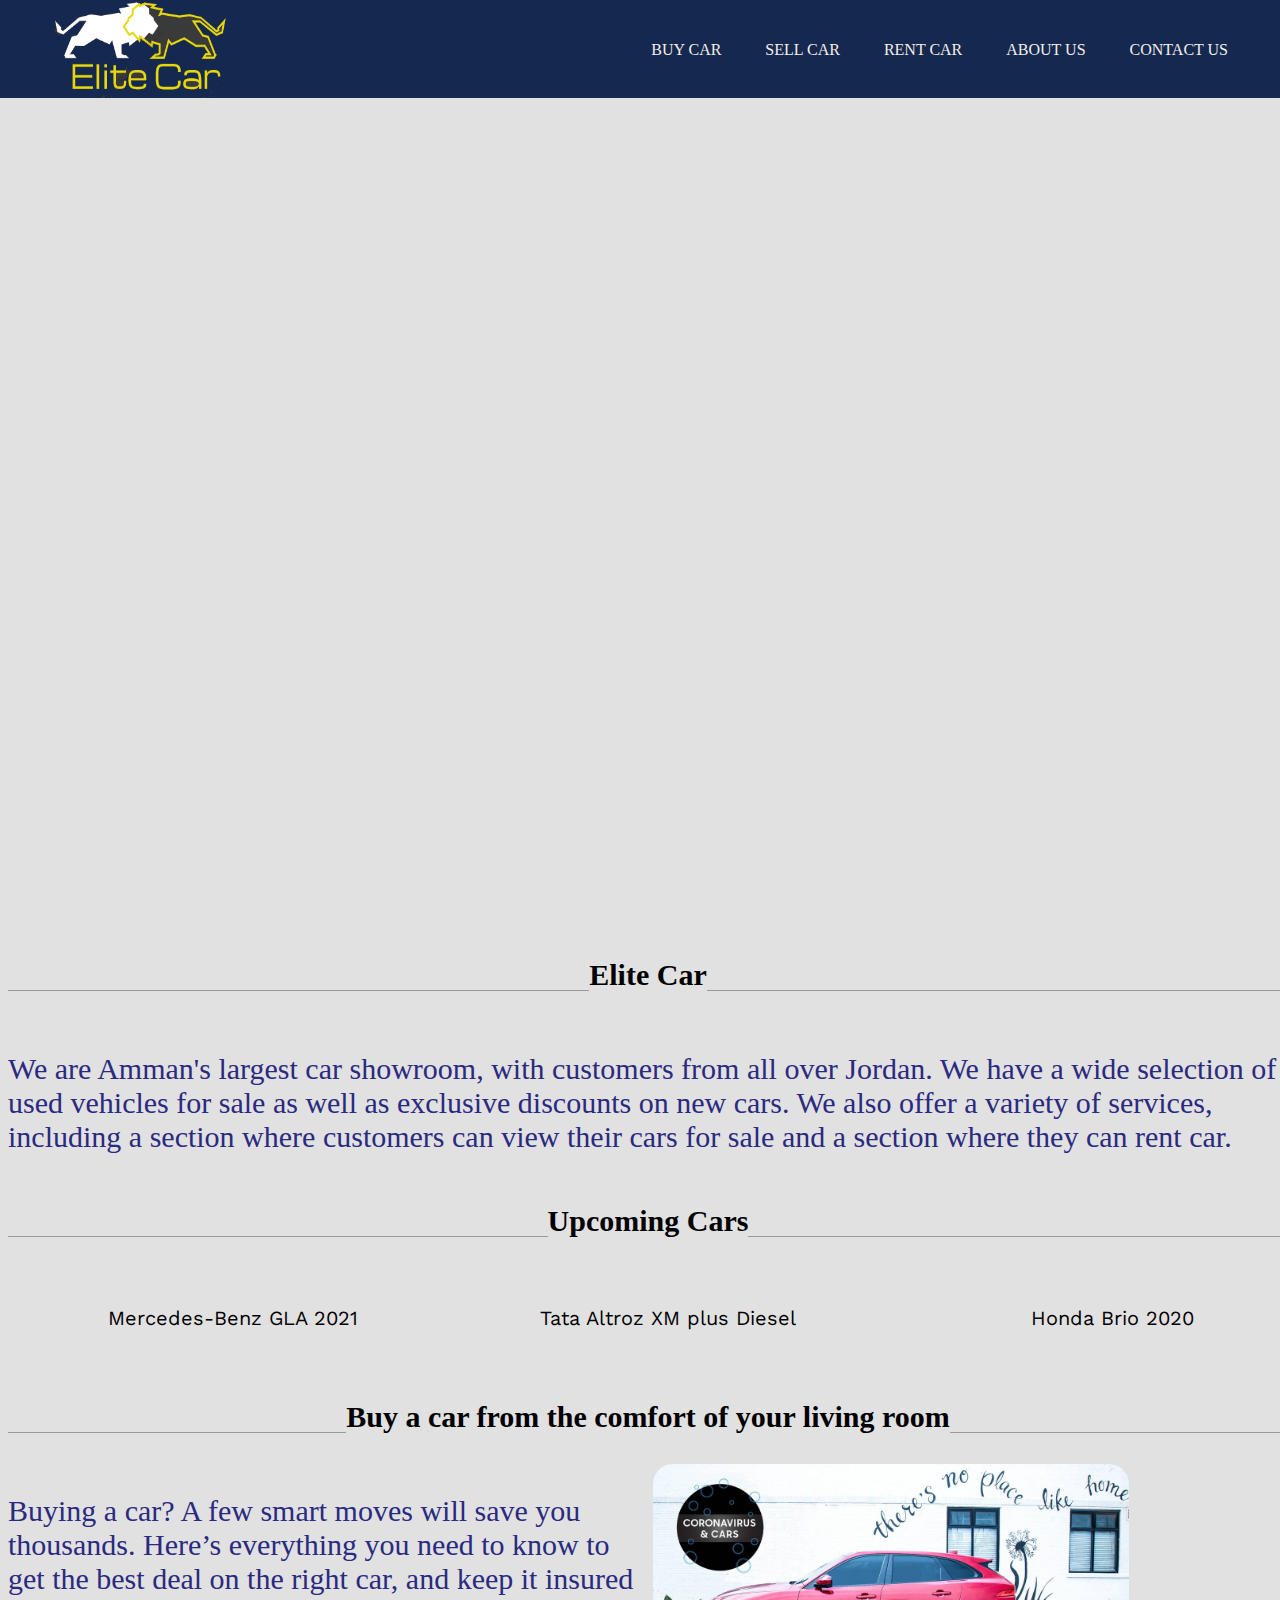
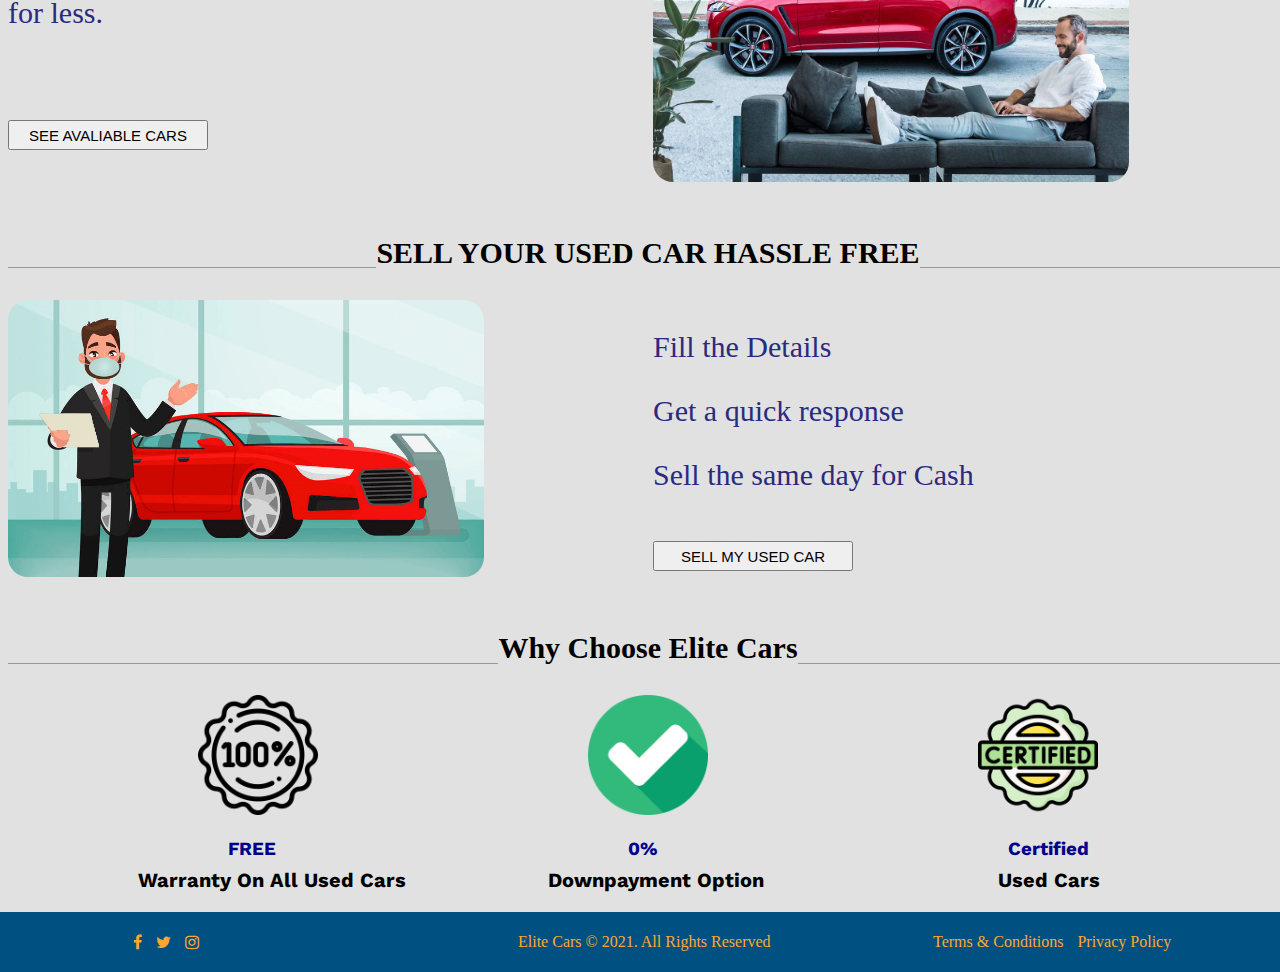
==== commit 01312a51: "Merge branch 'DEV' into moe-bsher" ====
--- a/index.html
+++ b/index.html
@@ -36,31 +36,36 @@
         </div>
     </header>
     <main>
-        <div class="slideshow-text">
-            <h2>Weclome To Elite Car</h2>
-        </div>
-
-        <section class="slide-frame">
-
-            <div class="slide-img">
-                <div class="img-container">
-                    <img src="assets/img/car1.jpg" alt="">
+
+        <div class="slideshow">
+            <div class="slideshowItem">
+                <img src="./assets/img/9774e2c2a7b1bfcbd93f2d942d2b371c.jpg" alt="">
+                <div class="slideshow-item-text">
+                    <h3>Elite Car</h3>
+                    <p> <span class="spanhed">Welcome to one of the largest car dealershop in Jordan</span></p>
                 </div>
-                <div class="img-container">
-                    <img src="assets/img/car3.jpg" alt="">
+            </div>
+
+
+            <div class="slideshowItem">
+                <img src="./assets/img/40050.jpg" alt="">
+                <div class="slideshow-item-text">
+                    <h3>Elite Car</h3>
+                    <p> <span class="spanhed">Welcome to one of the largest car dealershop in Jordan</span></p>
+    </div>
+            </div>
+
+
+            <div class="slideshowItem">
+                <img src="./assets/img/wallpaper.wiki-Free-Desktop-Cars-Full-HD-Backgrounds-PIC-WPD006415.jpg" alt="">
+                <div class="slideshow-item-text">
+                    <h3>Elite Car</h3>
+                    <p><span class="spanhed">Welcome to one of the largest car dealershop in Jordan</span></p>
                 </div>
-                <div class="img-container">
-                    <img src="assets/img/car4.jpg" alt="">
-                </div>
-                <!-- <div class="img-container">
-                    <img  src="img/4.jpg"  alt="">
-                </div>
-                <div class="img-container">
-                    <img  src="img/5.jpg" alt="">
-                </div> -->
-            </div>
-
-        </section>
+            </div>
+
+
+        </div>
 
 
         <div>
--- a/assets/css/style.css
+++ b/assets/css/style.css
@@ -4,7 +4,7 @@
     width: 100%;
     display: grid;
     grid-template-rows: 100px minmax(calc(100vh - 190px), 1fr) 50px;
-    background: #f4eee8;
+    background-color:#e1e1e1;
 }
 header {
     background: #142850;
@@ -63,25 +63,21 @@
 main{
     width: 100%;
 }
-main h2{
+/* main h2{
   font-family: 'Original Surfer', cursive;
   text-align: center;
-  
-  
-
 }
 .slide-frame {
     overflow: hidden;
     height: 800px;
     width: 1200px;
-    /* margin-left: 360px; */
-    /* margin: 20px; */
     margin: 10px auto;
 
-}
+} */
 
 /* slide animation */
-@-webkit-keyframes slide_animation {
+
+/* @-webkit-keyframes slide_animation {
     0%{left: 0px;}
     10%{left: 0px;}
     20%{left: 1200px;}
@@ -105,17 +101,105 @@
     -webkit-animation-iteration-count: infinite;
     -webkit-animation-direction: alternate;
     -webkit-animation-play-state: running;
-}
+}*/
 
 .ppHero {
   width: 100%;
-}
-
-.img-container {
+  margin: -10px;
+}
+
+/* .img-container {
     width: 1200px;
     height: 800px;
     position: relative;
     float: left;
+}  */
+
+.slideshow {
+  width: 100%;
+  height: 90vh;
+  position: relative;
+  overflow: hidden;
+  margin-left: -8px;
+  margin-top: -10px;
+  margin-right: -12px;
+}
+
+.slideshowItem {
+  width: inherit;
+  height: inherit;
+  position: absolute;
+  opacity: 0;
+  animation: cycleImages 30s infinite;
+}
+
+.slideshowItem img {
+  width: 100%;
+  height: 100%;
+  object-fit: cover;
+  animation: zoom 30s infinite;
+}
+
+.slideshowItem:nth-child(1),
+.slideshowItem:nth-child(1) img {
+  animation-delay: 0s;
+}
+
+.slideshowItem:nth-child(2),
+.slideshowItem:nth-child(2) img {
+  animation-delay: 5s;
+}
+
+.slideshowItem:nth-child(3),
+.slideshowItem:nth-child(3) img {
+  animation-delay: 10s;
+}
+
+.slideshowItem:nth-child(4),
+.slideshowItem:nth-child(4) img {
+  animation-delay: 15s;
+}
+
+.slideshow-item-text {
+  max-width: 50%;
+  position: absolute;
+  top: 50%;
+  transform: translateY(-50%);
+  background-color: rgb(0 0 0 / 85%);
+  color: #fff;
+  padding: 2rem 3rem;
+}
+
+.slideshow-item-text h3 {
+  font-size: 4rem;
+  text-transform: uppercase;
+  letter-spacing: 5px;
+  margin-bottom: 2.5rem;
+  font-weight: 800;
+  margin-top: 10px;
+  font-family:'Lucida Sans', 'Lucida Sans Regular', 'Lucida Grande', 'Lucida Sans Unicode', Geneva, Verdana, sans-serif;
+}
+
+.slideshow-item-text p {
+  font-family: 'Lucida Sans', 'Lucida Sans Regular', 'Lucida Grande', 'Lucida Sans Unicode', Geneva, Verdana, sans-serif;
+  font-size: 1rem;
+  font-weight: 400;
+  line-height: 30px;
+}
+
+@keyframes cycleImages {
+  25% {
+      opacity: 1;
+  }
+  40% {
+      opacity: .8;
+  }
+}
+
+@keyframes zoom {
+  100% {
+      transform: scale(1.2);
+  }
 }
 
 .description {
@@ -123,10 +207,10 @@
     /* margin:20px 300px 20px 50px; */
 }
 .description p{
-    text-indent: 50px;
-    line-height: 1.5;
+    line-height: 1.6;
     padding: 20px 170px;
 }
+
 
 .sellCarPromo {
   display: grid;
@@ -157,6 +241,7 @@
   display: grid;
   grid-template-rows: repeat(2 1fr);
   gap: 10px;
+
 }
 .img-service {
     display: grid;
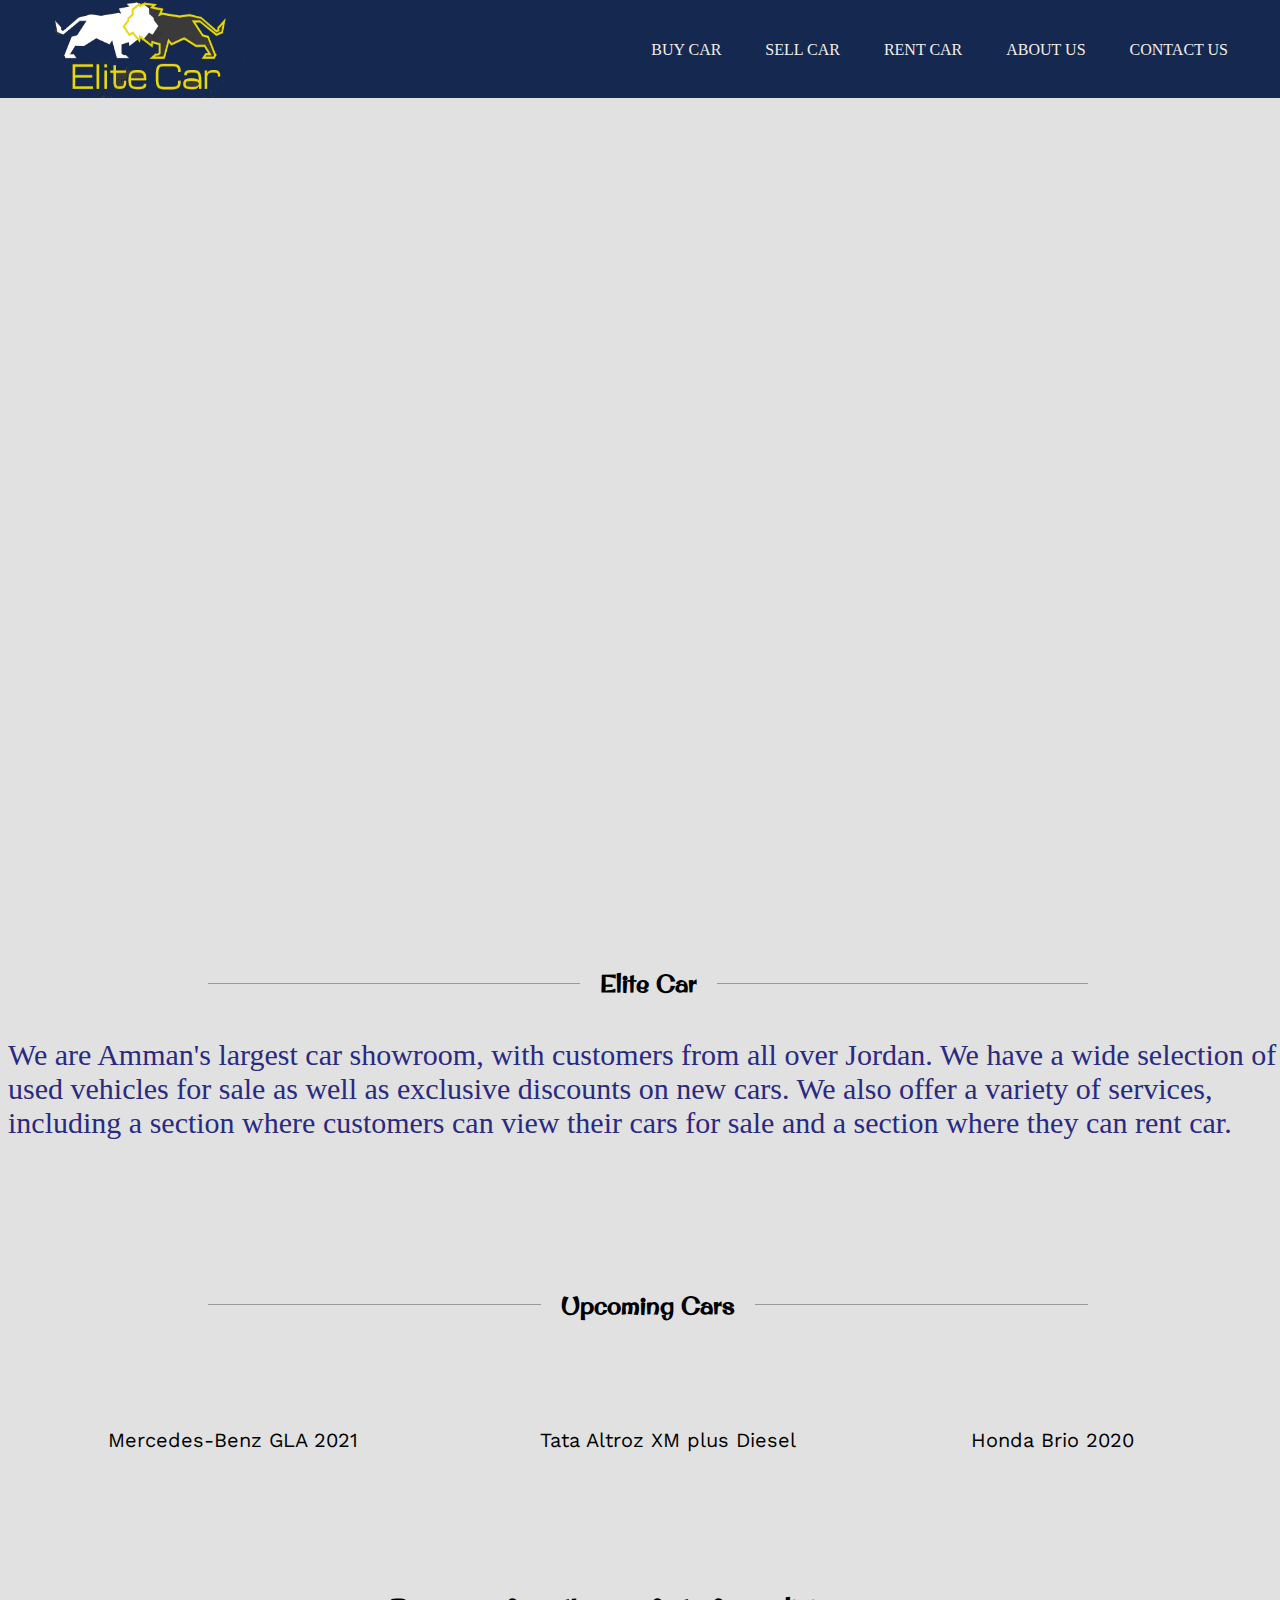
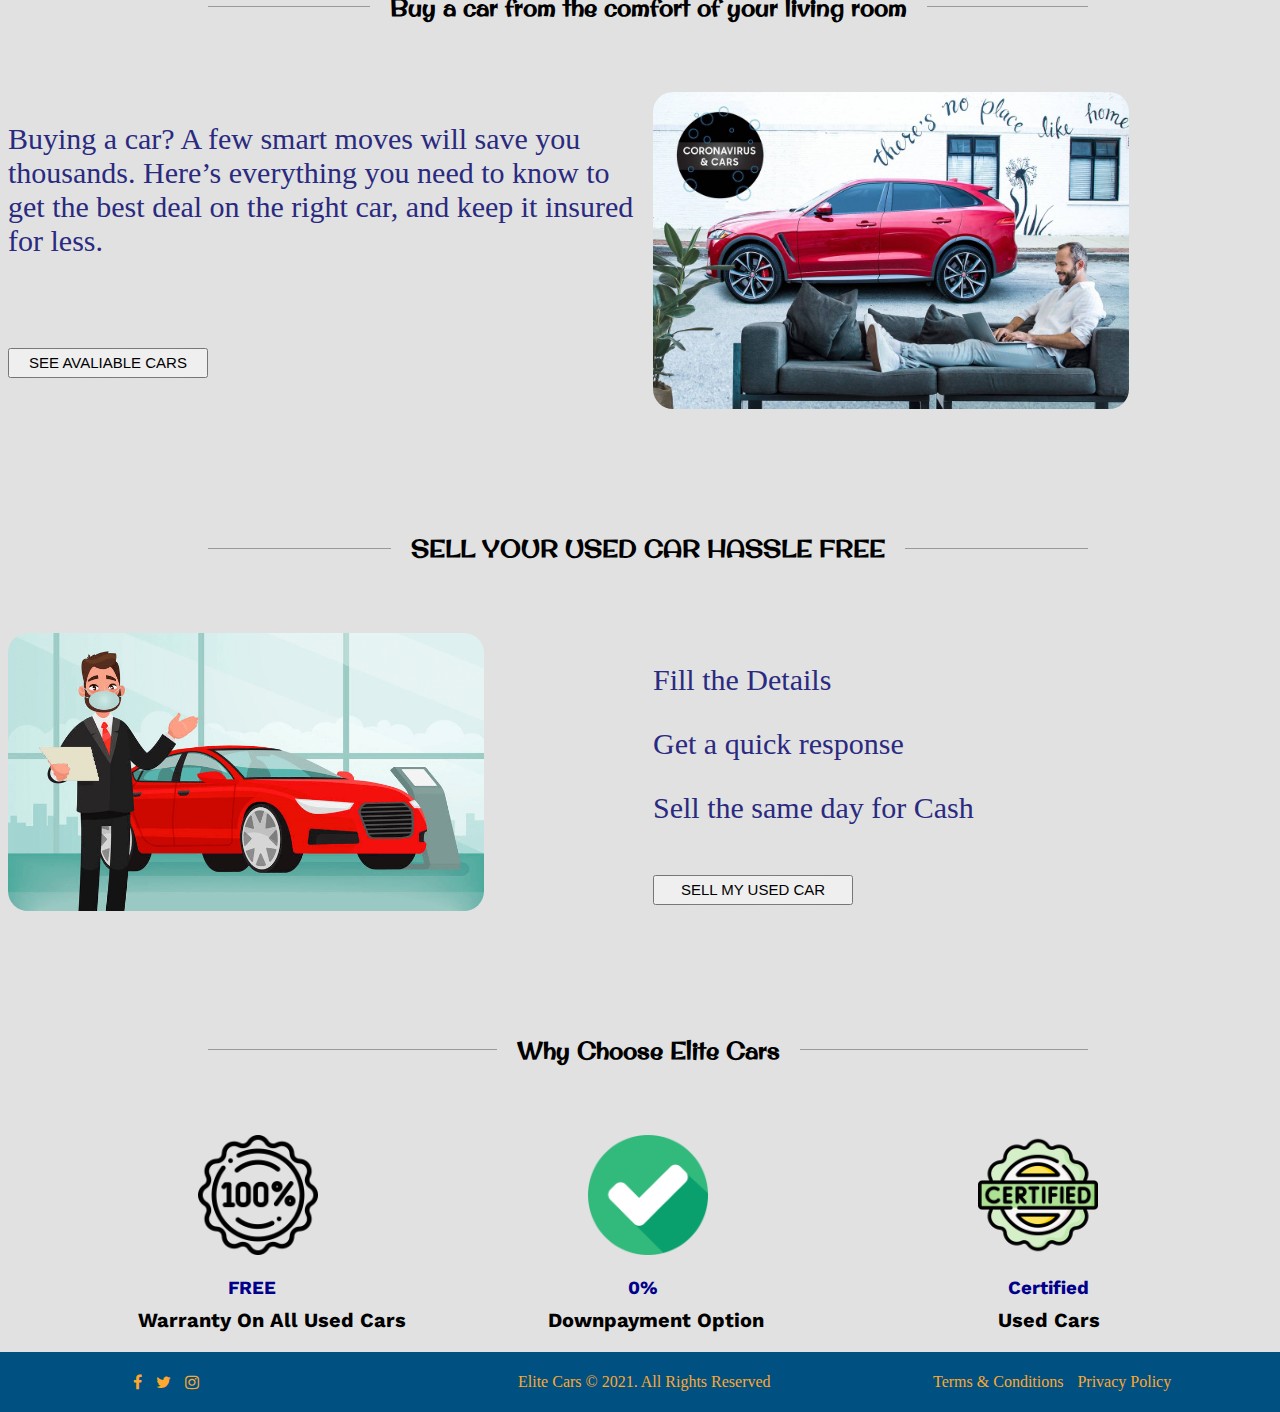
==== commit 195edd38: "updated the style" ====
--- a/index.html
+++ b/index.html
@@ -7,10 +7,10 @@
     <meta name="viewport" content="width=device-width, initial-scale=1.0">
 
     <!-- add icon to title -->
-    <link rel="icon" href="assets/img/logo2.PNG">
+    <link rel="icon" href="./assets/img/logo2.PNG">
     <link rel="stylesheet" href="https://cdnjs.cloudflare.com/ajax/libs/font-awesome/4.7.0/css/font-awesome.min.css">
     <!-- <link rel="stylesheet" href="css/reset.css"> -->
-    <link rel="stylesheet" href="assets/css/style.css">
+    <link rel="stylesheet" href="./assets/css/style.css">
     <title>Elite Car</title>
 </head>
 
@@ -19,7 +19,7 @@
     <header>
 
         <div class="logo">
-            <a href="index.html"> <img src="assets/img/logo2.PNG" alt=""></a>
+            <a href="index.html"> <img src="./assets/img/logo2.PNG" alt=""></a>
 
         </div>
         <div class="nav-bar">
@@ -52,7 +52,7 @@
                 <div class="slideshow-item-text">
                     <h3>Elite Car</h3>
                     <p> <span class="spanhed">Welcome to one of the largest car dealershop in Jordan</span></p>
-    </div>
+                </div>
             </div>
 
 
@@ -68,31 +68,29 @@
         </div>
 
 
+        <div class="weAre">
+            <div class="separator">
+                <div class="line1"></div>
+                <h2> Elite Car </h2>
+                <div class="line2"></div>
+            </div>
+
+            <div class="weAreP">
+                <p>
+                    We are Amman's largest car showroom, with customers from all over Jordan.
+                    We have a wide selection of used vehicles for sale as well as exclusive discounts on new cars.
+                    We also offer a variety of services, including a section where customers can view their cars for
+                    sale
+                    and a section where they can rent car.
+                </p>
+            </div>
+        </div>
+
         <div>
             <div class="separator">
-                <div class="line"></div>
-                <h2> Elite Car </h2>
-                <div class="line"></div>
-            </div>
-
-
-
-            <p class="centp">
-                We are Amman's largest car showroom, with customers from all over Jordan.
-                We have a wide selection of used vehicles for sale as well as exclusive discounts on new cars.
-                We also offer a variety of services, including a section where customers can view their cars for sale
-                and a section where they can rent car.
-
-
-
-            </p>
-        </div>
-
-        <div>
-            <div class="separator">
-                <div class="line"></div>
+                <div class="line1"></div>
                 <h2> Upcoming Cars </h2>
-                <div class="line"></div>
+                <div class="line2"></div>
             </div>
 
             <section class="upcoming">
@@ -124,9 +122,9 @@
 
         <div>
             <div class="separator">
-                <div class="line"></div>
+                <div class="line1"></div>
                 <h2>Buy a car from the comfort of your living room</h2>
-                <div class="line"></div>
+                <div class="line2"></div>
             </div>
 
             <section class="sellCarPromo">
@@ -148,7 +146,7 @@
 
                 <section>
                     <section>
-                        <img src="assets/img/buy-from-couch-coronavirus.jpg" alt="">
+                        <img src="./assets/img/buy-from-couch-coronavirus.jpg" alt="">
 
                     </section>
 
@@ -167,15 +165,15 @@
 
         <div>
             <div class="separator">
-                <div class="line"></div>
+                <div class="line1"></div>
                 <h2>SELL YOUR USED CAR HASSLE FREE</h2>
-                <div class="line"></div>
+                <div class="line2"></div>
             </div>
 
             <section class="sellCarPromo">
 
                 <section>
-                    <img src="assets/img/sell-car-elite.png" alt="">
+                    <img src="./assets/img/sell-car-elite.png" alt="">
                 </section>
 
                 <section>
@@ -202,29 +200,29 @@
         </div>
 
         <div class="separator">
-            <div class="line"></div>
+            <div class="line1"></div>
             <h2>Why Choose Elite Cars</h2>
-            <div class="line"></div>
+            <div class="line2"></div>
         </div>
 
         <section class="img-service">
             <div class="wrranty">
 
-                <img src="assets/img/guarantee.png" alt="">
+                <img src="./assets/img/guarantee.png" alt="">
                 <h3>FREE</h3>
                 <p>Warranty On All Used Cars
                 </p>
             </div>
 
             <div class="payment">
-                <img src="assets/img/checked.png" alt="">
+                <img src="./assets/img/checked.png" alt="">
                 <h3>0%</h3>
                 <p>Downpayment Option
                 </p>
             </div>
             <div class="certified">
 
-                <img src="assets/img/certified.png" alt="">
+                <img src="./assets/img/certified.png" alt="">
                 <h3>Certified</h3>
                 <p>Used Cars
                 </p>
--- a/assets/css/style.css
+++ b/assets/css/style.css
@@ -1,5 +1,10 @@
 @import url('https://fonts.googleapis.com/css2?family=Work+Sans&display=swap');
 @import url('https://fonts.googleapis.com/css2?family=Original+Surfer&family=Work+Sans&display=swap');
+
+html {
+  overflow-x: hidden;
+}
+
 body {
     width: 100%;
     display: grid;
@@ -63,17 +68,14 @@
 main{
     width: 100%;
 }
-/* main h2{
-  font-family: 'Original Surfer', cursive;
-  text-align: center;
-}
-.slide-frame {
+
+/* .slide-frame {
     overflow: hidden;
     height: 800px;
     width: 1200px;
     margin: 10px auto;
 
-} */
+}  */
 
 /* slide animation */
 
@@ -210,7 +212,51 @@
     line-height: 1.6;
     padding: 20px 170px;
 }
-
+.separator {
+  display: flex;
+  align-items: center;
+  margin-top: 100px;
+}
+
+.separator .line1 {
+  height: 1px;
+  flex: 1;
+  background-color: #999;
+  /* margin-right: 150px; */
+  margin-left: 200px;
+  margin-bottom: 50px;
+
+
+}
+.separator .line2 {
+height: 1px;
+flex: 1;
+background-color: #999;
+margin-right: 200px;
+margin-bottom: 50px;
+/* margin-left: 150px; */
+
+
+}
+.separator h2 {
+  /* font-size: 30px; */
+  margin-left: 20px;
+  margin-right: 20px;
+  margin-bottom: 70px;
+  font-weight: 600;
+  /* margin: auto; */
+  /* margin-bottom: 40px; */
+  display: flex;
+  flex-direction: row;  
+  font-family: 'Original Surfer', cursive;  
+}
+
+.weAre {
+  display: grid;
+  grid-template-rows: 80px 1fr;
+  gap: 20px;
+
+}
 
 .sellCarPromo {
   display: grid;
@@ -225,7 +271,7 @@
   color: rgb(42, 42, 128);
 }
 
-.centp {
+.weAre .weAreP {
   text-decoration: none;
   font-size: 30px;
   color: rgb(42, 42, 128);
@@ -347,38 +393,21 @@
     text-decoration: none;
     padding: 5px;
   }
-  .separator {
-    display: flex;
-    align-items: center;
-    margin-top: 50px;
-}
-
-.separator .line {
-    height: 1px;
-    flex: 1;
-    background-color: #999;
-    width: 20px;
-}
-
-.separator h2 {
-    font-size: 30px;
-    margin-left: 10px;
-    margin-right: 10px;
-    font-weight: 600;
-    margin: auto;
-    margin-bottom: 30px;
-}
+
 
 .upcoming{
     position: relative;
     left: 80px;
     margin-bottom: 10px;
+      display: grid;
+    grid-template-columns: repeat(3, 1fr);
+    gap: 15px;
 }
 
 .upcoming img{
-  -webkit-box-shadow: inset 0 0 4px rgba(0,0,0,1), inset 0 2px 1px rgba(255,255,255,.5), inset 0 -9px 2px rgba(0,0,0,.6), inset 0 -12px 2px rgba(255,255,255,.3);
+  /* -webkit-box-shadow: inset 0 0 4px rgba(0,0,0,1), inset 0 2px 1px rgba(255,255,255,.5), inset 0 -9px 2px rgba(0,0,0,.6), inset 0 -12px 2px rgba(255,255,255,.3);
 	-moz-box-shadow: inset 0 0 4px rgba(0,0,0,1), inset 0 2px 1px rgba(255,255,255,.5), inset 0 -9px 2px rgba(0,0,0,.6), inset 0 -12px 2px rgba(255,255,255,.3);
-	box-shadow: inset 0 0 4px rgba(0,0,0,1), inset 0 2px 1px rgba(255,255,255,.5), inset 0 -9px 2px rgba(0,0,0,.6), inset 0 -12px 2px rgba(255,255,255,.3);
+	box-shadow: inset 0 0 4px rgba(0,0,0,1), inset 0 2px 1px rgba(255,255,255,.5), inset 0 -9px 2px rgba(0,0,0,.6), inset 0 -12px 2px rgba(255,255,255,.3); */
 
 	-webkit-border-radius: 20px;
 	-moz-border-radius: 20px;
@@ -389,22 +418,6 @@
 left: 20px;
 font-size: 20px;
 font-family: 'Work Sans', sans-serif;
-}
-
-#car3{
-    position: relative;
-    margin-left: 60px;
-
-
-}
-
-.upcoming {
-
-    display: grid;
-    grid-template-columns: repeat(3, 1fr);
-    gap: 15px;
-    
-
 }
 
 .button{
@@ -429,9 +442,6 @@
     color: rgb(204, 193, 193);
  }
 
- html {
-    overflow-x: hidden;
-}
 
 /* .slideshow-text{
   max-width: 50%;
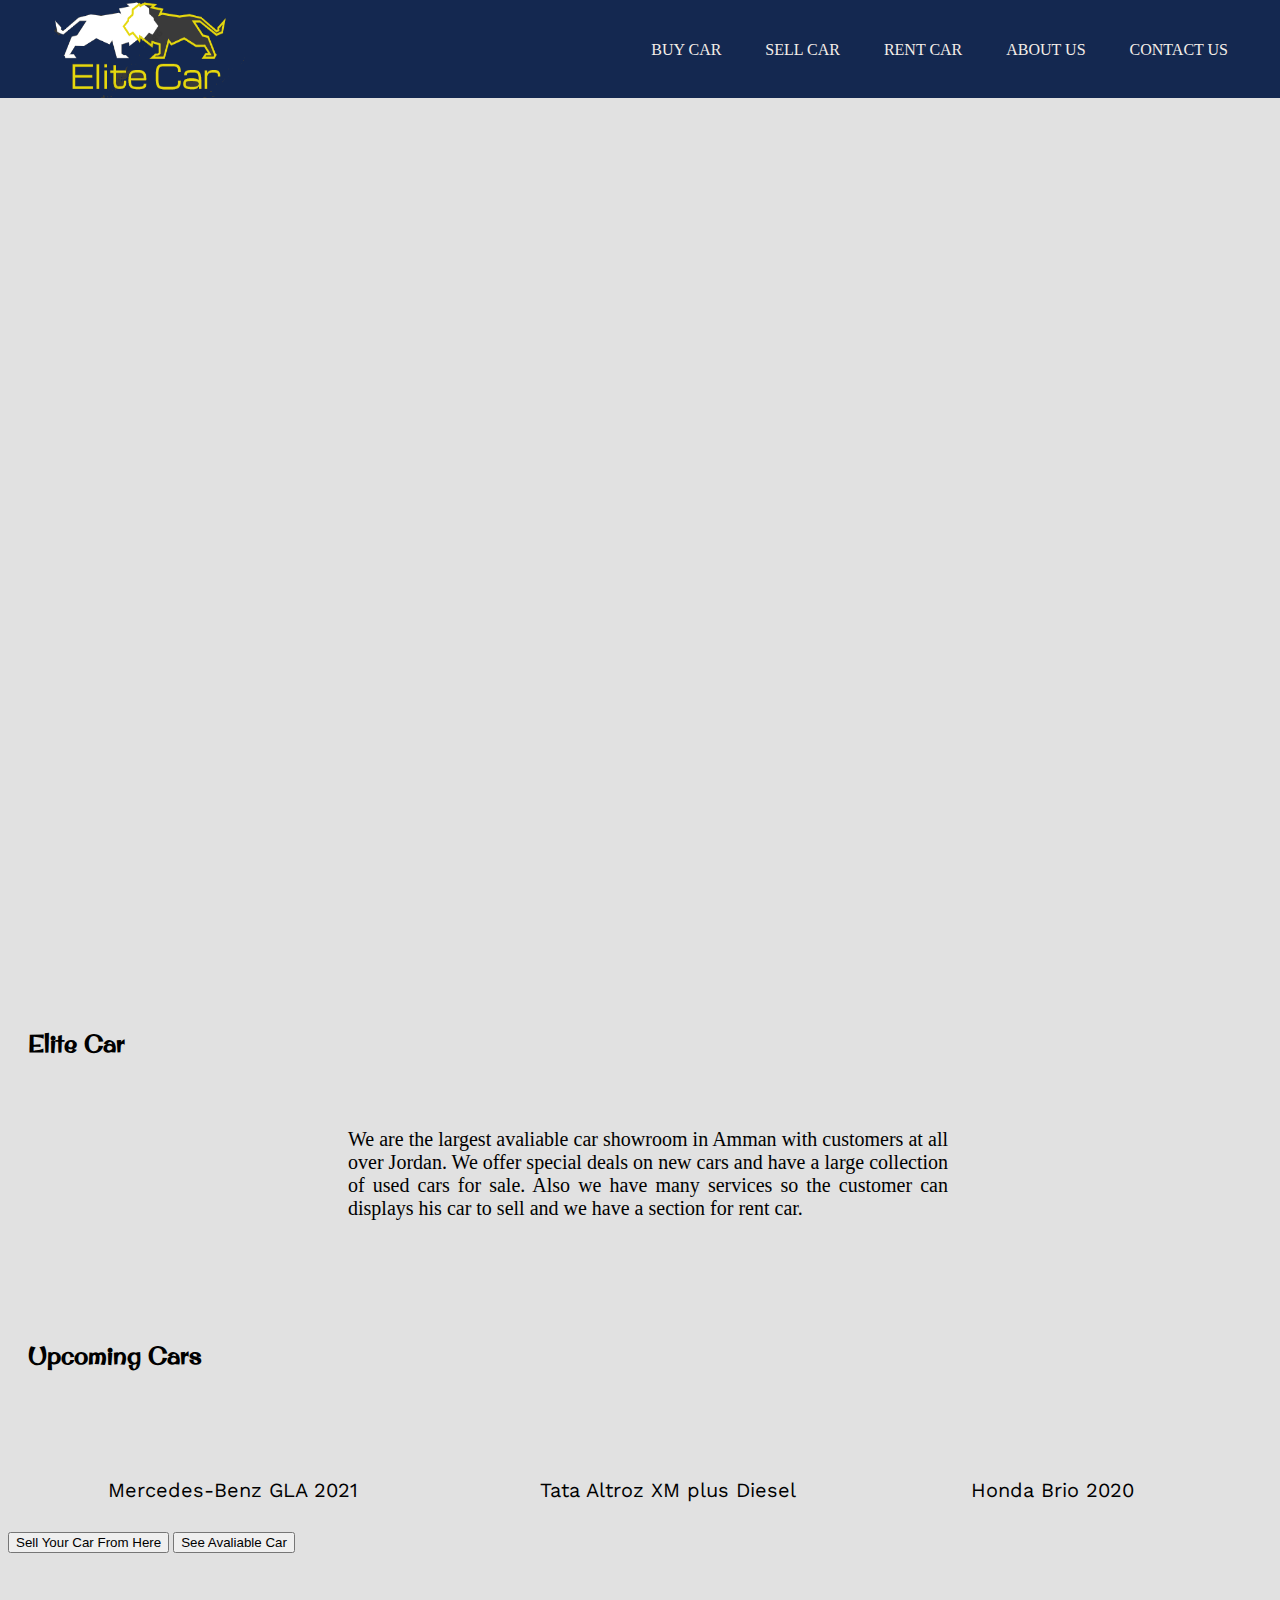
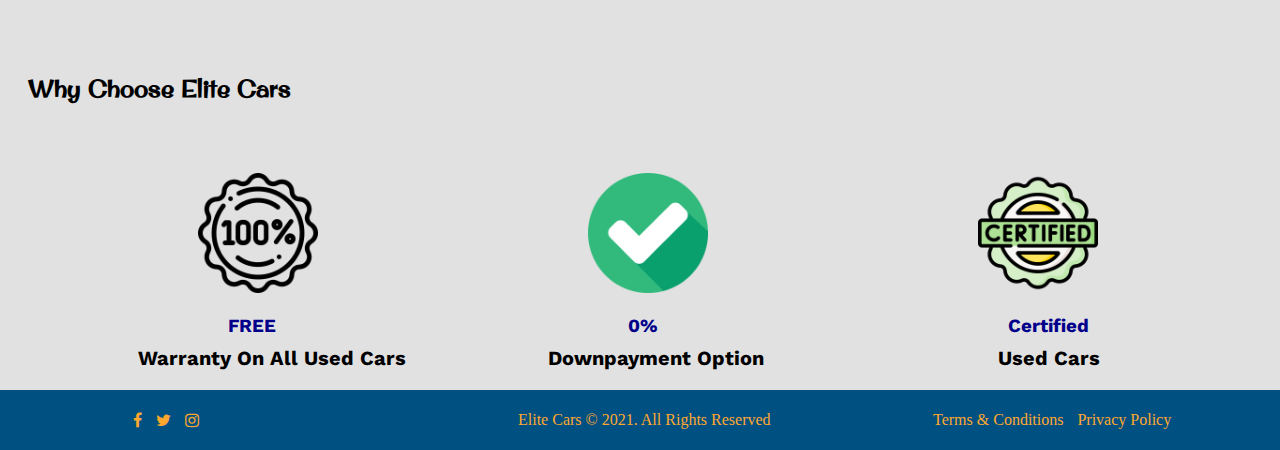
==== commit 51c2a12a: "test" ====
--- a/index.html
+++ b/index.html
@@ -1,26 +1,25 @@
 <!DOCTYPE html>
 <html lang="en">
-
 <head>
     <meta charset="UTF-8">
     <meta http-equiv="X-UA-Compatible" content="IE=edge">
     <meta name="viewport" content="width=device-width, initial-scale=1.0">
-
-    <!-- add icon to title -->
-    <link rel="icon" href="./assets/img/logo2.PNG">
+    
+     <!-- add icon to title -->
+    <link rel = "icon" href = "assets/img/logo2.PNG">
     <link rel="stylesheet" href="https://cdnjs.cloudflare.com/ajax/libs/font-awesome/4.7.0/css/font-awesome.min.css">
     <!-- <link rel="stylesheet" href="css/reset.css"> -->
-    <link rel="stylesheet" href="./assets/css/style.css">
+    <link rel="stylesheet" href="assets/css/style.css">
     <title>Elite Car</title>
 </head>
 
 <body>
 
     <header>
-
+    
         <div class="logo">
-            <a href="index.html"> <img src="./assets/img/logo2.PNG" alt=""></a>
-
+            <a href="index.html"> <img src="assets/img/logo2.PNG" alt=""></a>
+    
         </div>
         <div class="nav-bar">
             <nav>
@@ -31,8 +30,8 @@
                 <a href="about-us.html">About Us</a>
                 <a href="contact-us.html">contact Us</a>
             </nav>
-
-
+    
+    
         </div>
     </header>
     <main>
@@ -68,161 +67,95 @@
         </div>
 
 
-        <div class="weAre">
+        <div>
             <div class="separator">
-                <div class="line1"></div>
+                <div class="line"></div>
                 <h2> Elite Car </h2>
-                <div class="line2"></div>
+                <div class="line"></div>
             </div>
 
-            <div class="weAreP">
-                <p>
-                    We are Amman's largest car showroom, with customers from all over Jordan.
-                    We have a wide selection of used vehicles for sale as well as exclusive discounts on new cars.
-                    We also offer a variety of services, including a section where customers can view their cars for
-                    sale
-                    and a section where they can rent car.
-                </p>
-            </div>
+
+
+            <p style="    width: 600px; margin: auto; text-align: justify ; margin-bottom: 30px; font-size: 20px ;"
+                class="centp">
+                We are the largest avaliable car showroom in Amman with customers at all over Jordan.
+                We offer special deals on new cars and have a large collection of used cars for sale.
+                Also we have many services so the customer can displays his car to sell and we have a section for rent
+                car.
+
+
+
+            </p>
         </div>
 
         <div>
             <div class="separator">
-                <div class="line1"></div>
+                <div class="line"></div>
                 <h2> Upcoming Cars </h2>
-                <div class="line2"></div>
+                <div class="line"></div>
             </div>
 
             <section class="upcoming">
 
                 <section>
                     <img src="https://stimg.cardekho.com/images/carexteriorimages/630x420/Mercedes-Benz/GLA-2020/7269/1576154642891/front-left-side-47.jpg?tr=w-456"
-                        alt="" width="300px">
-                    <p>Mercedes-Benz GLA 2021</p>
+                    alt="" width="300px">
+                <p>Mercedes-Benz GLA 2021</p>
                 </section>
                 <section>
                     <img src="https://stimg.cardekho.com/images/carexteriorimages/630x420/Tata/Altroz/7247/1578642800962/front-left-side-47.jpg?imwidth=420&impolicy=resize"
-                        alt="" width="300px">
-                    <p>Tata Altroz XM plus Diesel</p>
+                    alt="" width="300px">
+                <p>Tata Altroz XM plus Diesel</p>
                 </section>
 
                 <section>
                     <img src="https://stimg.cardekho.com/images/carexteriorimages/630x420/Honda/Honda-Brio-2019/6374/1551070867394/front-left-side-47.jpg?tr=w-456"
-                        alt="" width="300px">
-                    <p id='car3'>Honda Brio 2020</p>
+                    alt="" width="300px">
+                <p id='car3'>Honda Brio 2020</p>
 
                 </section>
-
+                
 
 
             </section>
 
+            <section class="buttons">
 
-        </div>
-
-        <div>
-            <div class="separator">
-                <div class="line1"></div>
-                <h2>Buy a car from the comfort of your living room</h2>
-                <div class="line2"></div>
-            </div>
-
-            <section class="sellCarPromo">
-
-                <section>
-                    <p>Buying a car? A few smart moves will save you thousands. Here’s everything you need to know to
-                        get the best deal on the right car, and keep it insured for less.</p>
-
-
-                    <section>
-                        <p></p>
-                    </section>
-
-                    <section>
-                        <button type="button" onclick="window.location.href='buy-car.html'" class="button">See Avaliable
-                            Cars</button>
-                    </section>
-                </section>
-
-                <section>
-                    <section>
-                        <img src="./assets/img/buy-from-couch-coronavirus.jpg" alt="">
-
-                    </section>
-
-
-                </section>
-
-
-
-
+                <button type="button" onclick="window.location.href='sell-car-information.html'" class="buttonOne">Sell Your Car From Here</button>
+                <button type="button" onclick="window.location.href='buy-car.html'" class="buttonTwo">See Avaliable Car</button>
 
             </section>
+            
 
-
-
-        </div>
-
-        <div>
-            <div class="separator">
-                <div class="line1"></div>
-                <h2>SELL YOUR USED CAR HASSLE FREE</h2>
-                <div class="line2"></div>
-            </div>
-
-            <section class="sellCarPromo">
-
-                <section>
-                    <img src="./assets/img/sell-car-elite.png" alt="">
-                </section>
-
-                <section>
-                    <section>
-                        <p>Fill the Details</p>
-                        <p>Get a quick response</p>
-                        <p>Sell the same day for Cash</p>
-                    </section>
-
-                    <section>
-                        <button type="button" onclick="window.location.href='sell-car-information.html'"
-                            class="button">Sell My Used Car</button>
-                    </section>
-                </section>
-
-
-
-
-
-            </section>
 
 
 
         </div>
 
         <div class="separator">
-            <div class="line1"></div>
+            <div class="line"></div>
             <h2>Why Choose Elite Cars</h2>
-            <div class="line2"></div>
+            <div class="line"></div>
         </div>
 
         <section class="img-service">
             <div class="wrranty">
 
-                <img src="./assets/img/guarantee.png" alt="">
+                <img src="assets/img/guarantee.png" alt="">
                 <h3>FREE</h3>
                 <p>Warranty On All Used Cars
                 </p>
             </div>
-
+    
             <div class="payment">
-                <img src="./assets/img/checked.png" alt="">
+                <img src="assets/img/checked.png" alt="">
                 <h3>0%</h3>
                 <p>Downpayment Option
                 </p>
             </div>
             <div class="certified">
-
-                <img src="./assets/img/certified.png" alt="">
+    
+                <img src="assets/img/certified.png" alt="">
                 <h3>Certified</h3>
                 <p>Used Cars
                 </p>
@@ -234,10 +167,10 @@
     <footer>
         <section class="social-icon">
 
-            <!-- Add font awesome icons -->
-            <a target="_blank" href="https://web.facebook.com/alkiswani" class="fa fa-facebook"></a>
-            <a target="_blank" href="https://twitter.com/alkiswani_mtk" class="fa fa-twitter"></a>
-            <a target="_blank" href="https://www.instagram.com/alkiswani_moe/" class="fa fa-instagram"></a>
+           <!-- Add font awesome icons -->
+           <a target="_blank" href="https://web.facebook.com/alkiswani" class="fa fa-facebook"></a>
+           <a target="_blank" href="https://twitter.com/alkiswani_mtk" class="fa fa-twitter"></a>
+           <a target="_blank" href="https://www.instagram.com/alkiswani_moe/" class="fa fa-instagram"></a>
         </section>
 
         <section class="copy">
@@ -253,7 +186,7 @@
             <a href="privacy-policy.html">Privacy Policy</a>
         </section>
     </footer>
-
+    
     <!-- <script src="js/app.js"></script> -->
 </body>
 
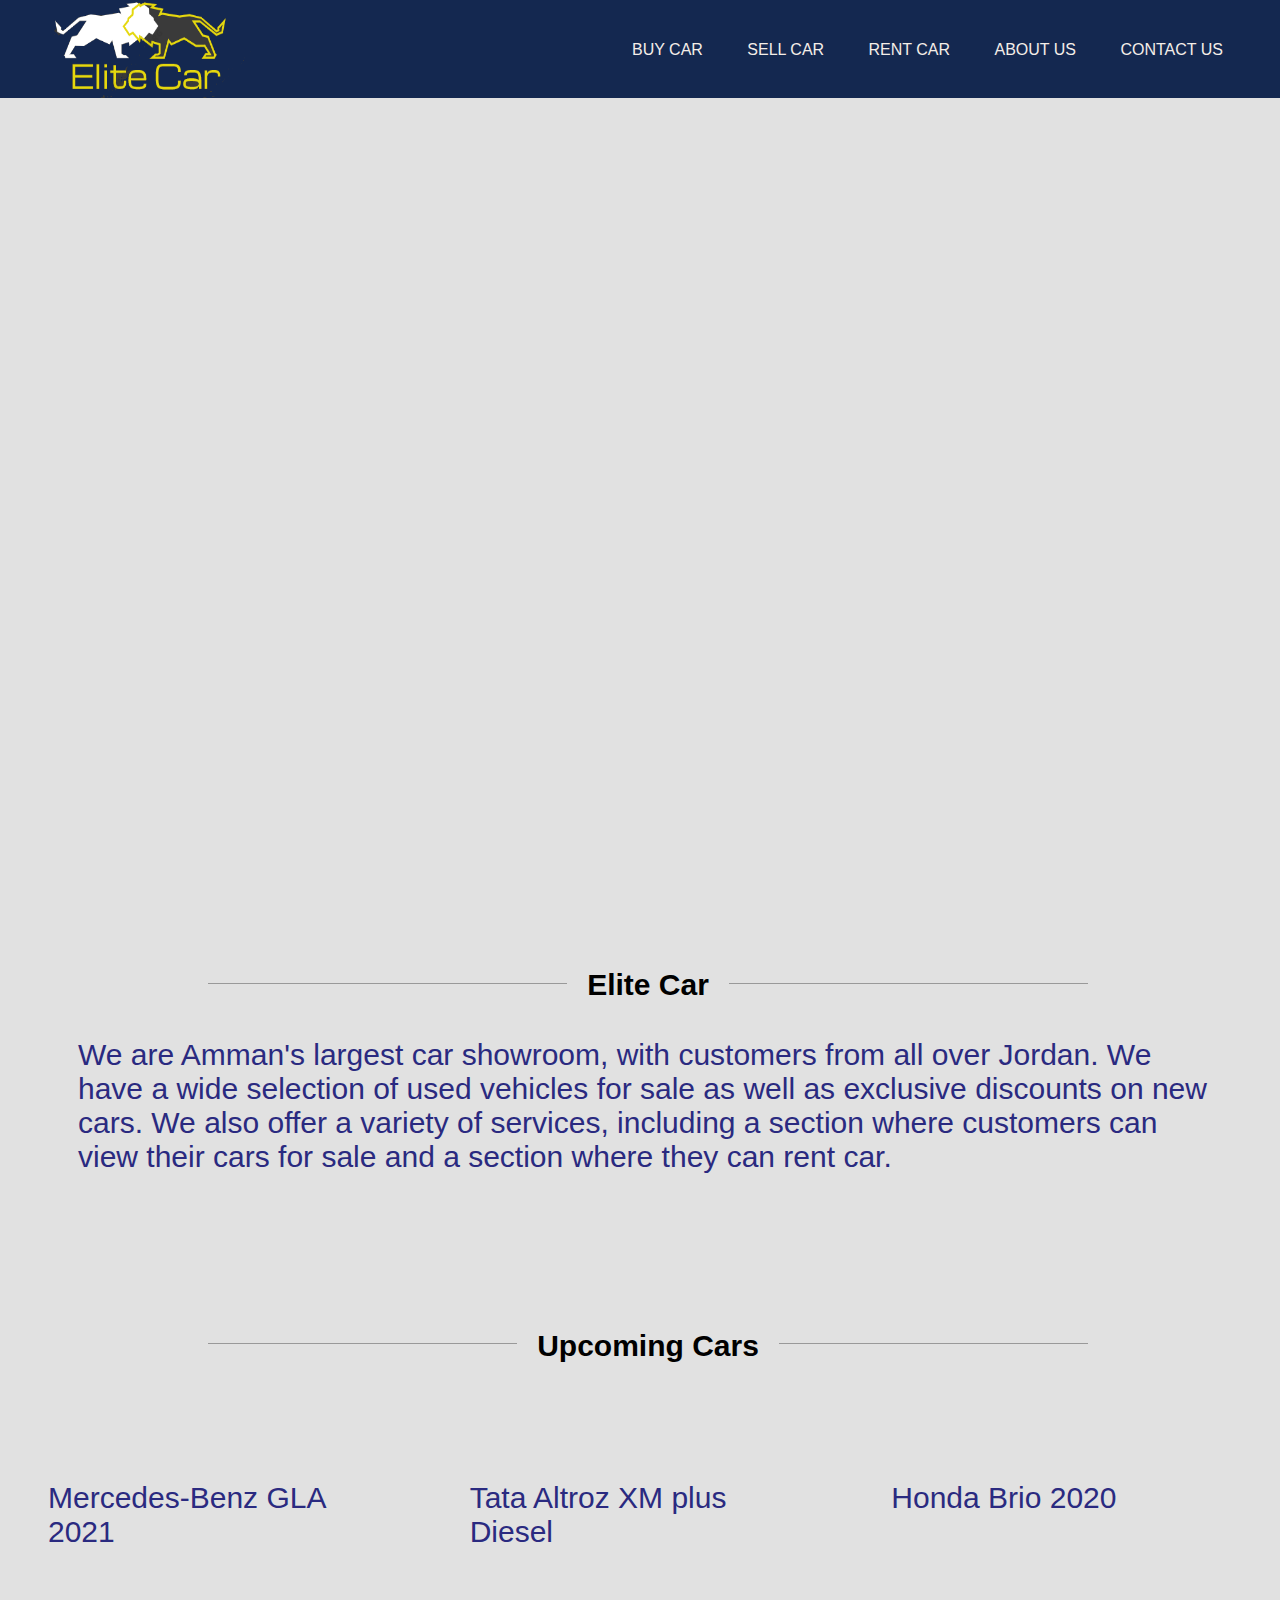
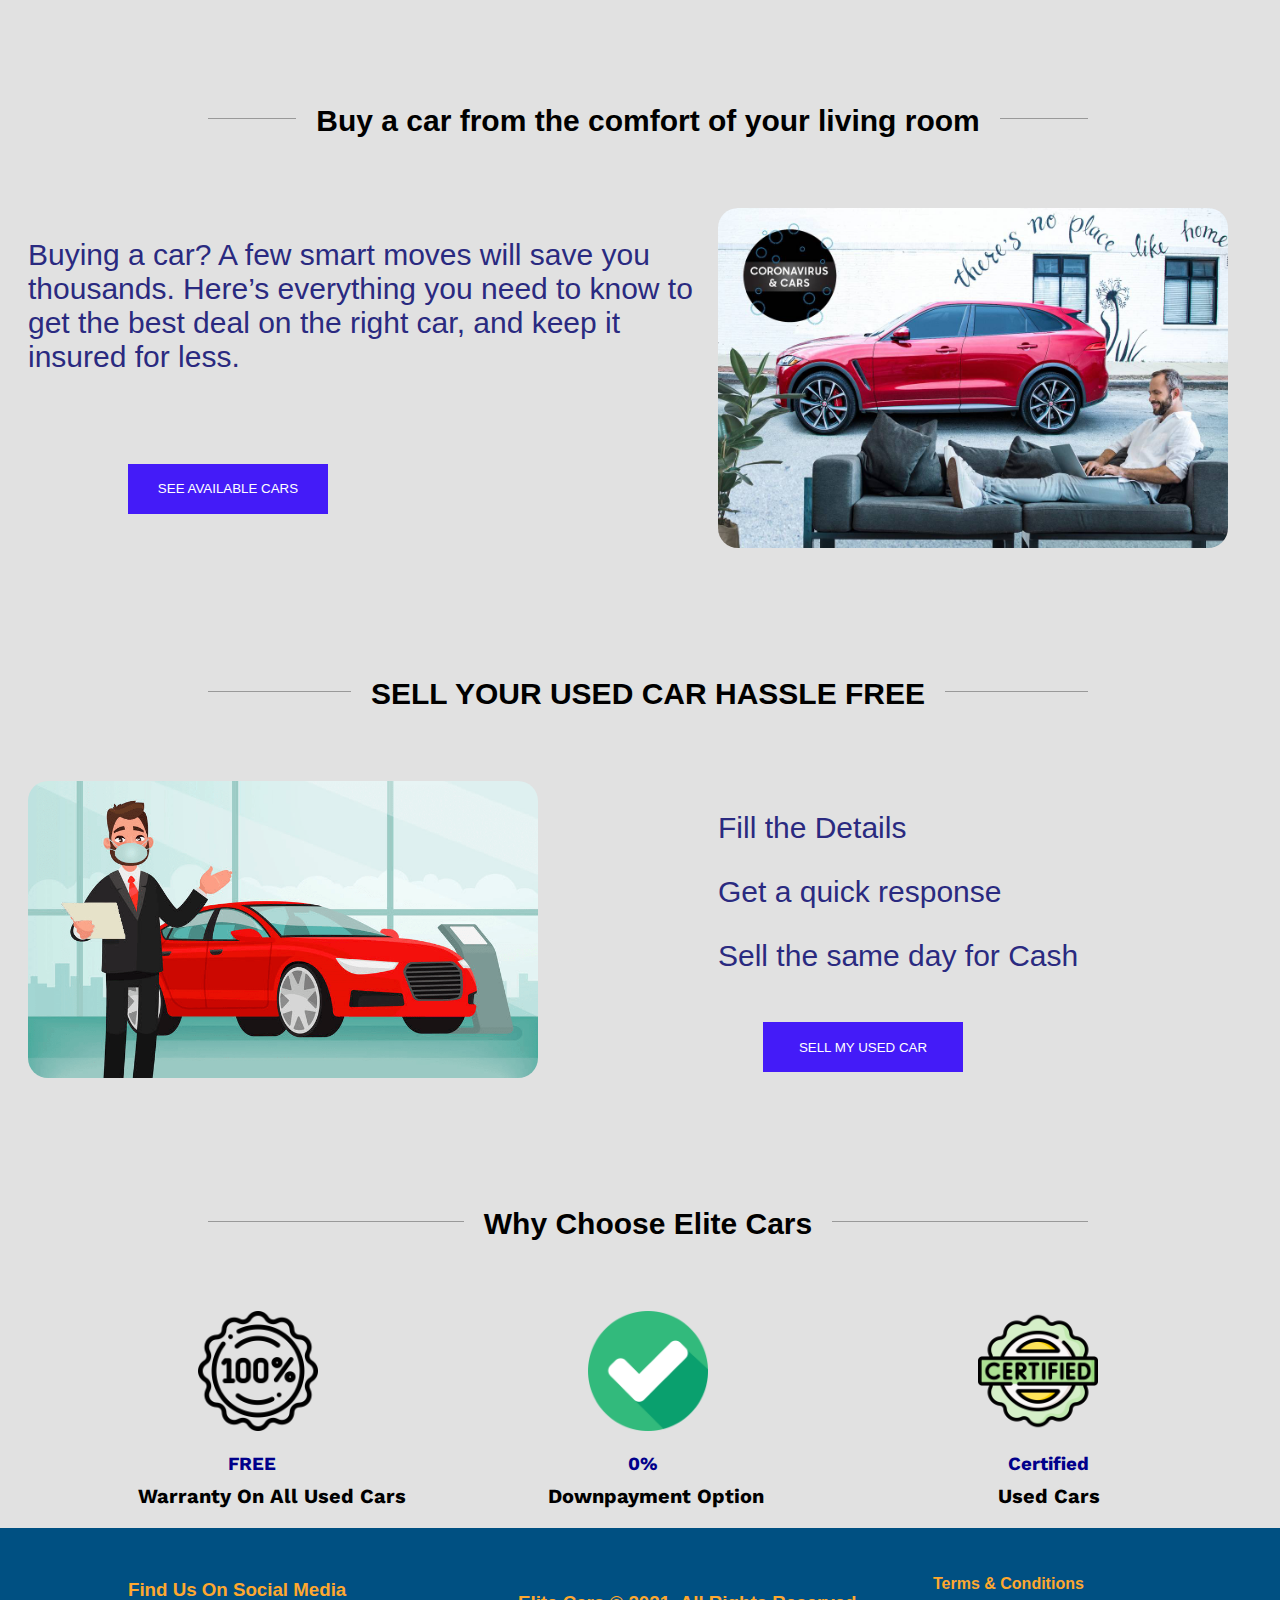
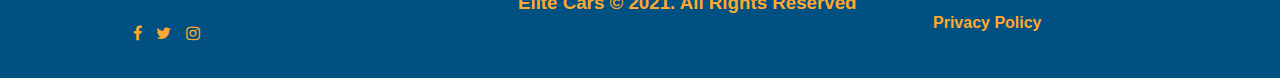
==== commit a166fb9c: "finishing css" ====
--- a/index.html
+++ b/index.html
@@ -1,25 +1,26 @@
 <!DOCTYPE html>
 <html lang="en">
+
 <head>
     <meta charset="UTF-8">
     <meta http-equiv="X-UA-Compatible" content="IE=edge">
     <meta name="viewport" content="width=device-width, initial-scale=1.0">
-    
-     <!-- add icon to title -->
-    <link rel = "icon" href = "assets/img/logo2.PNG">
+
+    <!-- add icon to title -->
+    <link rel="icon" href="./assets/img/logo2.PNG">
     <link rel="stylesheet" href="https://cdnjs.cloudflare.com/ajax/libs/font-awesome/4.7.0/css/font-awesome.min.css">
-    <!-- <link rel="stylesheet" href="css/reset.css"> -->
-    <link rel="stylesheet" href="assets/css/style.css">
+    <link rel="stylesheet" href="css/reset.css">
+    <link rel="stylesheet" href="./assets/css/style.css">
     <title>Elite Car</title>
 </head>
 
 <body>
 
     <header>
-    
+
         <div class="logo">
-            <a href="index.html"> <img src="assets/img/logo2.PNG" alt=""></a>
-    
+            <a href="index.html"> <img src="./assets/img/logo2.PNG" alt=""></a>
+
         </div>
         <div class="nav-bar">
             <nav>
@@ -30,8 +31,8 @@
                 <a href="about-us.html">About Us</a>
                 <a href="contact-us.html">contact Us</a>
             </nav>
-    
-    
+
+
         </div>
     </header>
     <main>
@@ -41,7 +42,7 @@
                 <img src="./assets/img/9774e2c2a7b1bfcbd93f2d942d2b371c.jpg" alt="">
                 <div class="slideshow-item-text">
                     <h3>Elite Car</h3>
-                    <p> <span class="spanhed">Welcome to one of the largest car dealershop in Jordan</span></p>
+                    <p> <span class="spanhed">Welcome to Elite car</span></p>
                 </div>
             </div>
 
@@ -50,7 +51,7 @@
                 <img src="./assets/img/40050.jpg" alt="">
                 <div class="slideshow-item-text">
                     <h3>Elite Car</h3>
-                    <p> <span class="spanhed">Welcome to one of the largest car dealershop in Jordan</span></p>
+                    <p> <span class="spanhed">Welcome to Elite car</span></p>
                 </div>
             </div>
 
@@ -59,7 +60,7 @@
                 <img src="./assets/img/wallpaper.wiki-Free-Desktop-Cars-Full-HD-Backgrounds-PIC-WPD006415.jpg" alt="">
                 <div class="slideshow-item-text">
                     <h3>Elite Car</h3>
-                    <p><span class="spanhed">Welcome to one of the largest car dealershop in Jordan</span></p>
+                    <p><span class="spanhed">Welcome to Elite car</span></p>
                 </div>
             </div>
 
@@ -67,95 +68,163 @@
         </div>
 
 
+        <div class="weAre">
+            <div class="separator">
+                <div class="line1"></div>
+                <h2> Elite Car </h2>
+                <div class="line2"></div>
+            </div>
+
+            <div class="weAreP">
+                <p>
+                    We are Amman's largest car showroom, with customers from all over Jordan.
+                    We have a wide selection of used vehicles for sale as well as exclusive discounts on new cars.
+                    We also offer a variety of services, including a section where customers can view their cars for
+                    sale
+                    and a section where they can rent car.
+                </p>
+            </div>
+        </div>
+
         <div>
             <div class="separator">
-                <div class="line"></div>
-                <h2> Elite Car </h2>
-                <div class="line"></div>
-            </div>
-
-
-
-            <p style="    width: 600px; margin: auto; text-align: justify ; margin-bottom: 30px; font-size: 20px ;"
-                class="centp">
-                We are the largest avaliable car showroom in Amman with customers at all over Jordan.
-                We offer special deals on new cars and have a large collection of used cars for sale.
-                Also we have many services so the customer can displays his car to sell and we have a section for rent
-                car.
-
-
-
-            </p>
+                <div class="line1"></div>
+                <h2> Upcoming Cars </h2>
+                <div class="line2"></div>
+            </div>
+
+            <section class="upcoming">
+
+                <section>
+                    <img src="https://stimg.cardekho.com/images/carexteriorimages/630x420/Mercedes-Benz/GLA-2020/7269/1576154642891/front-left-side-47.jpg?tr=w-456"
+                        alt="" width="300px">
+                    <p>Mercedes-Benz GLA 2021</p>
+                </section>
+                <section>
+                    <img src="https://stimg.cardekho.com/images/carexteriorimages/630x420/Tata/Altroz/7247/1578642800962/front-left-side-47.jpg?imwidth=420&impolicy=resize"
+                        alt="" width="300px">
+                    <p>Tata Altroz XM plus Diesel</p>
+                </section>
+
+                <section>
+                    <img src="https://stimg.cardekho.com/images/carexteriorimages/630x420/Honda/Honda-Brio-2019/6374/1551070867394/front-left-side-47.jpg?tr=w-456"
+                        alt="" width="300px">
+                    <p id='car3'>Honda Brio 2020</p>
+
+                </section>
+
+
+
+            </section>
+
+
         </div>
 
         <div>
             <div class="separator">
-                <div class="line"></div>
-                <h2> Upcoming Cars </h2>
-                <div class="line"></div>
-            </div>
-
-            <section class="upcoming">
-
-                <section>
-                    <img src="https://stimg.cardekho.com/images/carexteriorimages/630x420/Mercedes-Benz/GLA-2020/7269/1576154642891/front-left-side-47.jpg?tr=w-456"
-                    alt="" width="300px">
-                <p>Mercedes-Benz GLA 2021</p>
-                </section>
-                <section>
-                    <img src="https://stimg.cardekho.com/images/carexteriorimages/630x420/Tata/Altroz/7247/1578642800962/front-left-side-47.jpg?imwidth=420&impolicy=resize"
-                    alt="" width="300px">
-                <p>Tata Altroz XM plus Diesel</p>
-                </section>
-
-                <section>
-                    <img src="https://stimg.cardekho.com/images/carexteriorimages/630x420/Honda/Honda-Brio-2019/6374/1551070867394/front-left-side-47.jpg?tr=w-456"
-                    alt="" width="300px">
-                <p id='car3'>Honda Brio 2020</p>
-
-                </section>
-                
+                <div class="line1"></div>
+                <h2>Buy a car from the comfort of your living room</h2>
+                <div class="line2"></div>
+            </div>
+
+            <section class="sellCarPromo">
+
+                <section>
+                    <p>Buying a car? A few smart moves will save you thousands. Here’s everything you need to know to
+                        get the best deal on the right car, and keep it insured for less.</p>
+
+
+                    <section>
+                        <p></p>
+                    </section>
+
+                    <section>
+                        <button type="button" onclick="window.location.href='buy-car.html'" class="button1">See Available
+                            Cars</button>
+                    </section>
+                </section>
+
+                <section>
+                    <section>
+                        <img src="./assets/img/buy-from-couch-coronavirus.jpg" alt="">
+
+                    </section>
+
+
+                </section>
+
+
+
 
 
             </section>
 
-            <section class="buttons">
-
-                <button type="button" onclick="window.location.href='sell-car-information.html'" class="buttonOne">Sell Your Car From Here</button>
-                <button type="button" onclick="window.location.href='buy-car.html'" class="buttonTwo">See Avaliable Car</button>
+
+
+        </div>
+
+        <div>
+            <div class="separator">
+                <div class="line1"></div>
+                <h2>SELL YOUR USED CAR HASSLE FREE</h2>
+                <div class="line2"></div>
+            </div>
+
+            <section class="sellCarPromo">
+
+                <section>
+                    <img src="./assets/img/sell-car-elite.png" alt="">
+                </section>
+
+                <section>
+                    <section>
+                        
+                        
+                        <p><i class="fas fa-file-signature"></i>Fill the Details</p>
+                        <p>Get a quick response</p>
+                        <p>Sell the same day for Cash</p>
+                    </section>
+
+                    <section>
+                        <button type="button" onclick="window.location.href='sell-car-information.html'"
+                            class="button2">Sell My Used Car</button>
+                    </section>
+                </section>
+
+
+
+
 
             </section>
-            
-
 
 
 
         </div>
 
         <div class="separator">
-            <div class="line"></div>
+            <div class="line1"></div>
             <h2>Why Choose Elite Cars</h2>
-            <div class="line"></div>
+            <div class="line2"></div>
         </div>
 
         <section class="img-service">
             <div class="wrranty">
 
-                <img src="assets/img/guarantee.png" alt="">
+                <img src="./assets/img/guarantee.png" alt="">
                 <h3>FREE</h3>
                 <p>Warranty On All Used Cars
                 </p>
             </div>
-    
+
             <div class="payment">
-                <img src="assets/img/checked.png" alt="">
+                <img src="./assets/img/checked.png" alt="">
                 <h3>0%</h3>
                 <p>Downpayment Option
                 </p>
             </div>
             <div class="certified">
-    
-                <img src="assets/img/certified.png" alt="">
+
+                <img src="./assets/img/certified.png" alt="">
                 <h3>Certified</h3>
                 <p>Used Cars
                 </p>
@@ -167,26 +236,28 @@
     <footer>
         <section class="social-icon">
 
-           <!-- Add font awesome icons -->
-           <a target="_blank" href="https://web.facebook.com/alkiswani" class="fa fa-facebook"></a>
-           <a target="_blank" href="https://twitter.com/alkiswani_mtk" class="fa fa-twitter"></a>
-           <a target="_blank" href="https://www.instagram.com/alkiswani_moe/" class="fa fa-instagram"></a>
+            <h3>Find us on Social Media</h3> 
+
+            <!-- Add font awesome icons -->
+            <a target="_blank" href="https://web.facebook.com/alkiswani" class="fa fa-facebook"></a>
+            <a target="_blank" href="https://twitter.com/alkiswani_mtk" class="fa fa-twitter"></a>
+            <a target="_blank" href="https://www.instagram.com/alkiswani_moe/" class="fa fa-instagram"></a>
         </section>
 
         <section class="copy">
-            <p>
-                Elite Cars &copy; 2021. All Rights Reserved
-            </p>
+        
+                <h3>Elite Cars &copy; 2021. All Rights Reserved</h3>
+            
         </section>
 
 
         <section class="terms">
 
-            <a href="terms-condition.html">Terms & Conditions</a>
-            <a href="privacy-policy.html">Privacy Policy</a>
+            <h4><a href="terms-condition.html">Terms & Conditions</a></h4>
+            <h4><a href="privacy-policy.html">Privacy Policy</a></h4>
         </section>
     </footer>
-    
+
     <!-- <script src="js/app.js"></script> -->
 </body>
 
--- a/assets/css/style.css
+++ b/assets/css/style.css
@@ -9,6 +9,7 @@
     width: 100%;
     display: grid;
     grid-template-rows: 100px minmax(calc(100vh - 190px), 1fr) 50px;
+    font-family: 'Roboto', sans-serif;
     background-color:#e1e1e1;
 }
 header {
@@ -23,6 +24,7 @@
     z-index: 11;
     position: relative;
     top: -10px;
+    margin-left: -5px;
 }
     header img {
       width: 300px;
@@ -31,7 +33,7 @@
     .logo {
       width: 100%;
       position: relative;
-      left: -10px;
+      left: -5px;
 }
   
   header nav {
@@ -167,9 +169,9 @@
   position: absolute;
   top: 50%;
   transform: translateY(-50%);
-  background-color: rgb(0 0 0 / 85%);
-  color: #fff;
   padding: 2rem 3rem;
+  background-color: rgba(0, 0, 220, 0.25);
+  
 }
 
 .slideshow-item-text h3 {
@@ -179,14 +181,19 @@
   margin-bottom: 2.5rem;
   font-weight: 800;
   margin-top: 10px;
+  color: #fff;
   font-family:'Lucida Sans', 'Lucida Sans Regular', 'Lucida Grande', 'Lucida Sans Unicode', Geneva, Verdana, sans-serif;
 }
 
 .slideshow-item-text p {
   font-family: 'Lucida Sans', 'Lucida Sans Regular', 'Lucida Grande', 'Lucida Sans Unicode', Geneva, Verdana, sans-serif;
-  font-size: 1rem;
+  font-size: 2rem;
   font-weight: 400;
   line-height: 30px;
+  margin-top: -50px;
+  margin-left: 200px;
+  color: #ffe227;
+ 
 }
 
 @keyframes cycleImages {
@@ -204,14 +211,7 @@
   }
 }
 
-.description {
-    width: 100%;
-    /* margin:20px 300px 20px 50px; */
-}
-.description p{
-    line-height: 1.6;
-    padding: 20px 170px;
-}
+
 .separator {
   display: flex;
   align-items: center;
@@ -239,7 +239,7 @@
 
 }
 .separator h2 {
-  /* font-size: 30px; */
+  font-size: 30px;
   margin-left: 20px;
   margin-right: 20px;
   margin-bottom: 70px;
@@ -248,7 +248,7 @@
   /* margin-bottom: 40px; */
   display: flex;
   flex-direction: row;  
-  font-family: 'Original Surfer', cursive;  
+  font-family: 'Franklin Gothic Medium', 'Arial Narrow', Arial, sans-serif  
 }
 
 .weAre {
@@ -259,6 +259,8 @@
 }
 
 .sellCarPromo {
+  margin-right: -110px;
+  margin-left: 20px;
   display: grid;
   grid-template-columns: repeat(2, 1fr);
   gap: 10px;
@@ -271,10 +273,43 @@
   color: rgb(42, 42, 128);
 }
 
+.sellCarPromo .fill {
+  width: 50px;
+  height: 50px  ;
+}
+
 .weAre .weAreP {
   text-decoration: none;
   font-size: 30px;
   color: rgb(42, 42, 128);
+  font-family: 'Franklin Gothic Medium', 'Arial Narrow', Arial, sans-serif;
+  margin-left: 70px;
+  margin-right: 70px;
+}
+
+.upcoming{
+  position: relative;
+  margin-bottom: 10px;
+  margin-right: 20px;
+  margin-left: 10px;
+  display: grid;
+  grid-template-columns: repeat(3, 1fr);
+  gap: 15px;
+}
+
+.upcoming img{
+  width: 400px;
+-webkit-border-radius: 20px;
+-moz-border-radius: 20px;
+border-radius: 20px;
+}
+.upcoming p{
+  text-decoration: none;
+  font-size: 30px;
+  color: rgb(42, 42, 128);
+  font-family: 'Franklin Gothic Medium', 'Arial Narrow', Arial, sans-serif;
+  margin-left: 30px;
+  margin-right: 30px;
 }
 
 .sellCarPromo img {
@@ -289,6 +324,47 @@
   gap: 10px;
 
 }
+
+.button1{
+
+  grid-column: 2 / 3;
+  height: 50px;
+  width: 200px;
+  border: none;
+  background: #441bf8;
+  color: #fff;
+  text-transform: uppercase;
+  transition: all 500ms;
+  cursor: pointer;
+  margin-left: 100px;
+	
+}
+
+ .button1:hover{
+  background: rgb(79, 91, 255);
+  color: #fff;
+ }
+ 
+ .button2{
+
+  grid-column: 2 / 3;
+  height: 50px;
+  width: 200px;
+  border: none;
+  background: #441bf8;
+  color: #fff;
+  text-transform: uppercase;
+  transition: all 500ms;
+  cursor: pointer;
+  margin-right: 400px;
+	
+}
+
+ .button2:hover{
+  background: rgb(79, 91, 255);
+  color: #fff;
+ }
+
 .img-service {
     display: grid;
     grid-template-columns: repeat(3, 1fr);
@@ -356,13 +432,14 @@
 }
 
 footer {
-    display: grid;
-    grid-template-columns: repeat(3, 1fr);
-    gap: 30px;
-    margin-bottom: -10px;
-    margin-left: -10px;
-    padding-left: 120px;
-  }
+  height: 150px;
+  display: grid;
+  grid-template-columns: repeat(3, 1fr);
+  gap: 30px;
+  margin-bottom: -10px;
+  margin-left: -10px;
+  padding-left: 120px;
+}
   
   footer {
     background-color: #005082;
@@ -370,97 +447,52 @@
     align-items: center;
     justify-content: center;
     text-transform: capitalize;
-  }
+}
   .social-icon {
     width: 100%;
     margin: 10px;
     /* padding: auto; */
-  }
+}
   .social-icon a {
     color: #fea82f;
     display: inline-block;
     text-decoration: none;
     padding: 5px;
     align-items: center;
-  }
+}
   .terms {
     width: 100%;
     margin: 10px;
-  }
+}
   .terms a {
     color: #fea82f;
     display: inline;
     text-decoration: none;
     padding: 5px;
-  }
-
-
-.upcoming{
-    position: relative;
-    left: 80px;
-    margin-bottom: 10px;
-      display: grid;
-    grid-template-columns: repeat(3, 1fr);
-    gap: 15px;
-}
-
-.upcoming img{
-  /* -webkit-box-shadow: inset 0 0 4px rgba(0,0,0,1), inset 0 2px 1px rgba(255,255,255,.5), inset 0 -9px 2px rgba(0,0,0,.6), inset 0 -12px 2px rgba(255,255,255,.3);
-	-moz-box-shadow: inset 0 0 4px rgba(0,0,0,1), inset 0 2px 1px rgba(255,255,255,.5), inset 0 -9px 2px rgba(0,0,0,.6), inset 0 -12px 2px rgba(255,255,255,.3);
-	box-shadow: inset 0 0 4px rgba(0,0,0,1), inset 0 2px 1px rgba(255,255,255,.5), inset 0 -9px 2px rgba(0,0,0,.6), inset 0 -12px 2px rgba(255,255,255,.3); */
-
-	-webkit-border-radius: 20px;
-	-moz-border-radius: 20px;
-	border-radius: 20px;
-}
-.upcoming p{
-position: relative;
-left: 20px;
-font-size: 20px;
-font-family: 'Work Sans', sans-serif;
-}
-
-.button{
-
-    /* border: 1px solid rgb(101, 101, 238); */
-	/* transform: skewX(-10deg); */
-	height: 30px;
-	width: 200px;
-	/* border-radius: 20px 5px 20px 0px; */
-	display: flex;
-	align-items: center;
-	justify-content: center;
-	font: 15px sans-serif;
-	font-weight: 300;
-	text-shadow: 0 0 20px #fff;
-	text-transform: uppercase;
-	
-}
-
- .button:hover{
-    background-color: #292e77; 
-    color: rgb(204, 193, 193);
- }
-
-
-/* .slideshow-text{
-  max-width: 50%;
-  position: absolute;
-  top: 50%;
-  transform: translateY(-50%);
-  background-color: rgb(0 0 0 / 85%);
-  color: #fff;
-  padding: 2rem 3rem;
-} */
-
-/* .slideshow-text h2 {
-  font-size: 4rem;
-  text-transform: uppercase;
-  letter-spacing: 3px;
-  margin-bottom: 2.5rem;
-  font-weight: 800;
-  font-family: 'Texturina', serif;
-  margin-top: 10px;
-} */
-
-
+}
+
+.description p{
+  line-height: 1.6;
+  padding: 20px 170px;
+} 
+.description .copyR{
+margin-left: 700px;
+}
+.description .dataP{
+margin-left: 665px;
+}
+.terms-condition{
+margin-left: 640px;
+}
+.dataCooki{
+margin-left: 580px;
+}
+.description .log{
+margin-left: 710px;
+}
+.description .deviceData{
+margin-left: 700px;
+}
+.description .personalData{
+margin-left: 695px;
+}